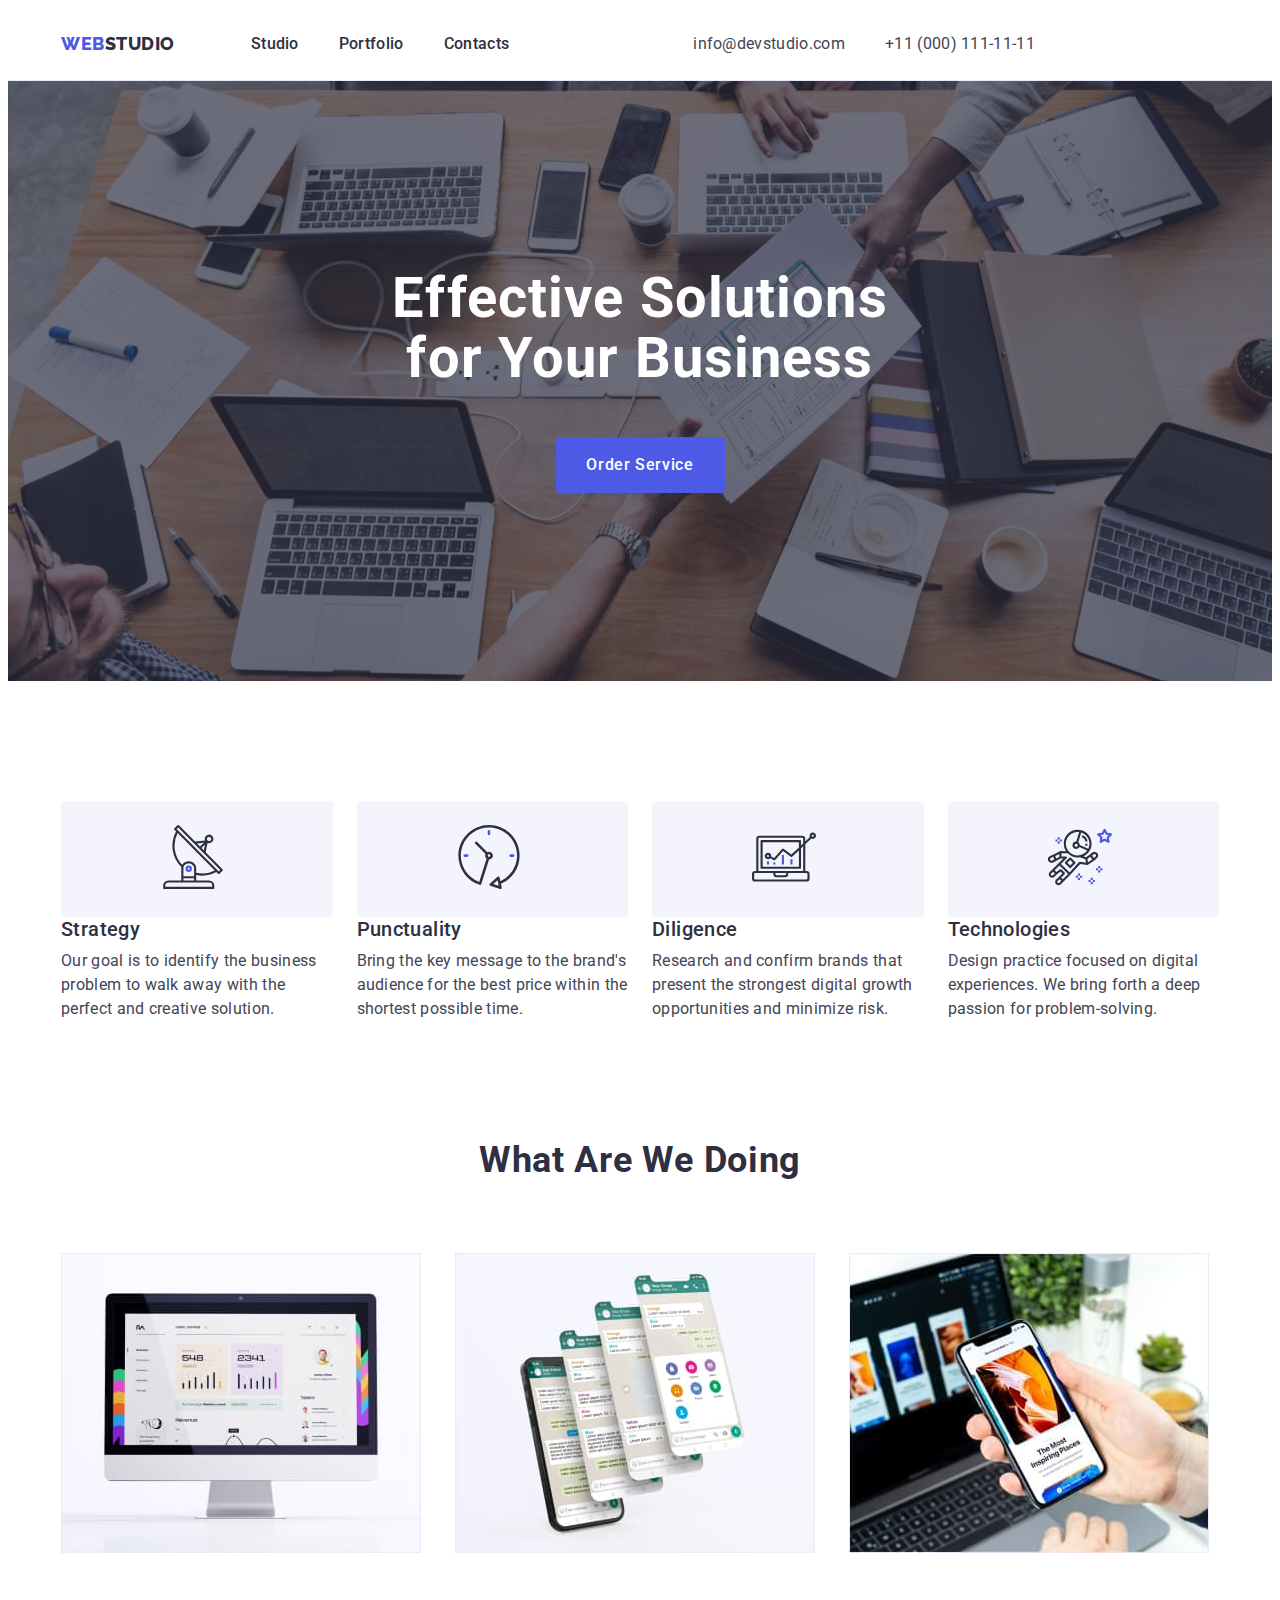
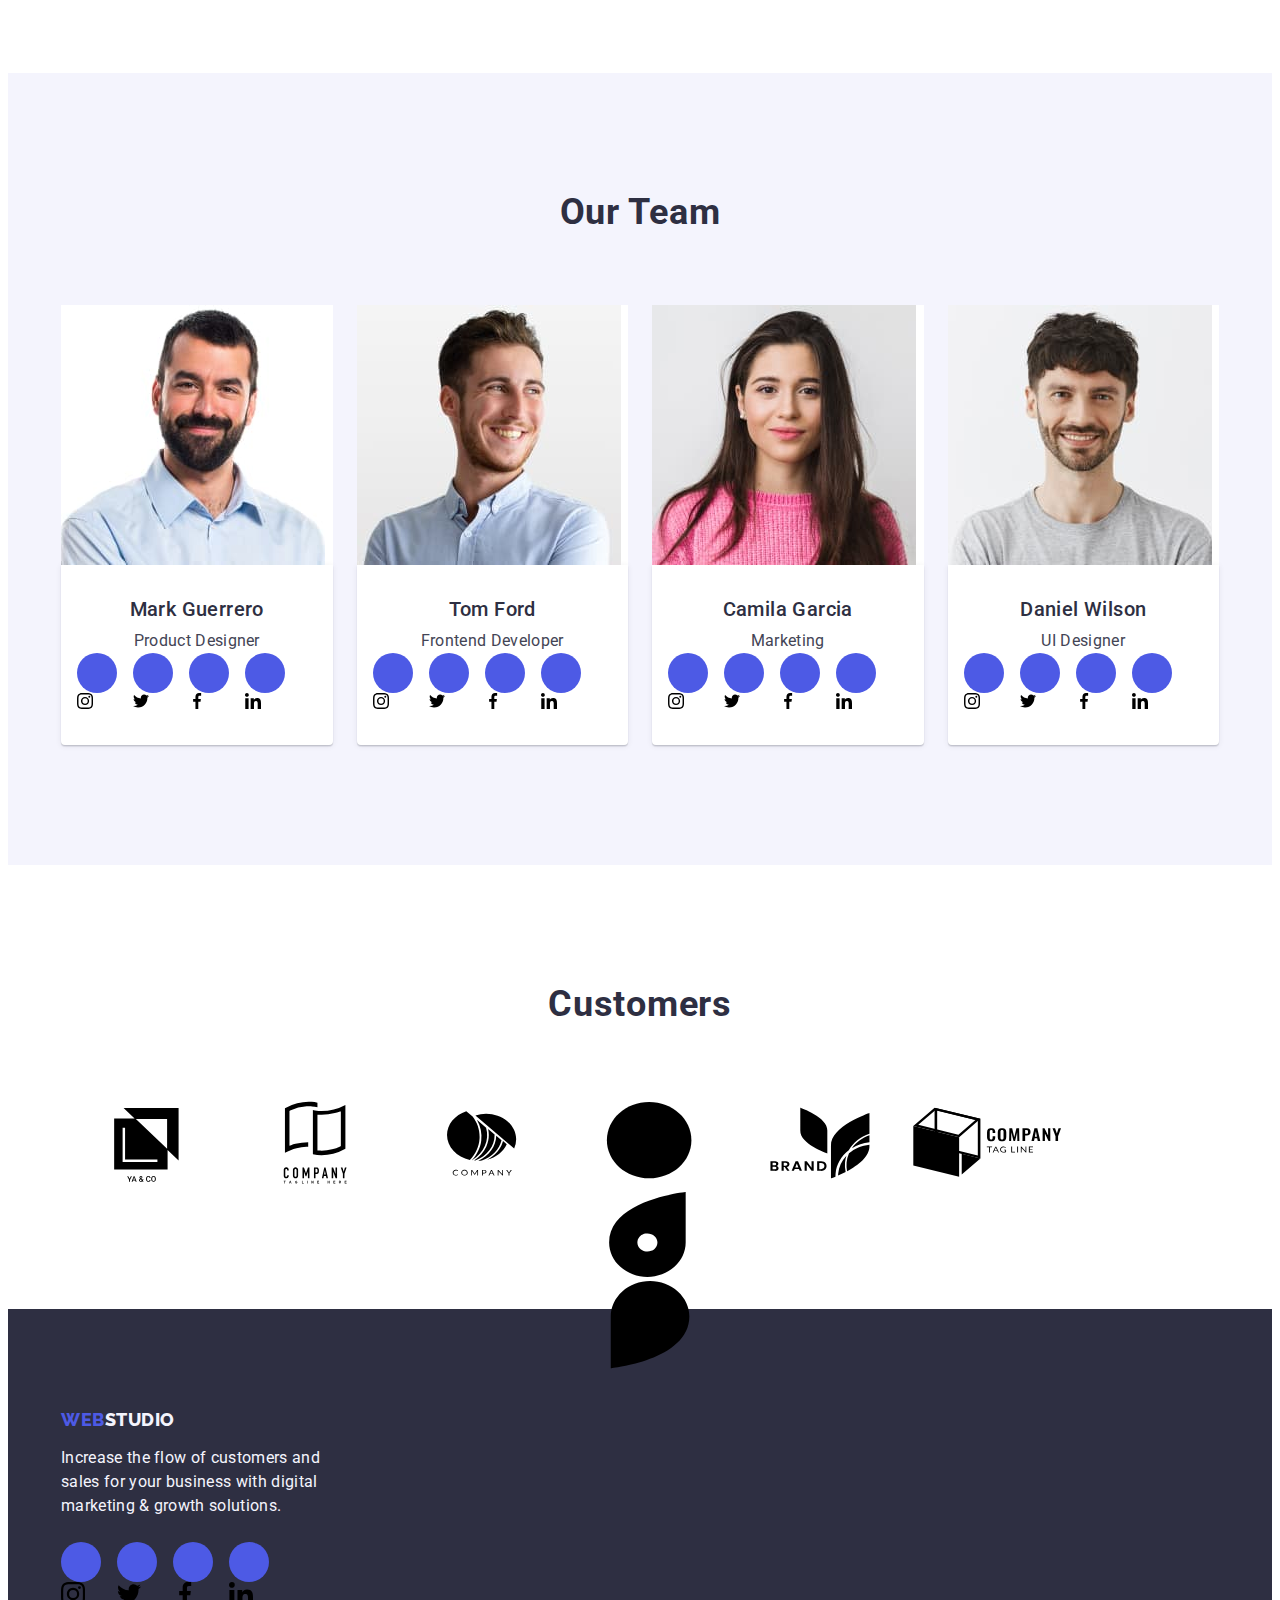
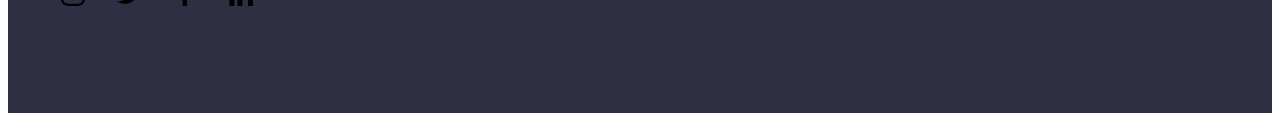
==== index.html @ d618bb36 "2146-1107" ====
<!DOCTYPE html>
<html lang="en">

<head>
    <meta charset="UTF-8">
    <meta name="viewport" content="width=device-width, initial-scale=1.0">
    <title>WebStudio</title>
    <link rel="preconnect" href="https://fonts.googleapis.com">
    <link rel="preconnect" href="https://fonts.gstatic.com" crossorigin>
    <link
        href="https://fonts.googleapis.com/css2?family=Raleway:wght@800&family=Roboto:wght@400;500;700;900&display=swap"
        rel="stylesheet">
    <link rel="stylesheet" href="https://cdnjs.cloudflare.com/ajax/libs/modern-normalize/2.0.0/modern-normalize.min.css"
        integrity="sha512-4xo8blKMVCiXpTaLzQSLSw3KFOVPWhm/TRtuPVc4WG6kUgjH6J03IBuG7JZPkcWMxJ5huwaBpOpnwYElP/m6wg=="
        crossorigin="anonymous" referrerpolicy="no-referrer" />
    <link rel="stylesheet" href="./css/style.css">
</head>

<body>

    <header class="main-menu accent">
        <div class="header-content container">
            <nav class="menu">
                <a href="./index.html" class="logo logotype link">Web<span class="highlight">Studio</span></a>
                <ul class="list menu-content">
                    <li><a href="./index.html" class="link nav-menu callout">Studio</a></li>
                    <li><a href="./portfolio.html" class="link nav-menu callout">Portfolio</a></li>
                    <li><a href="" class="link nav-menu callout">Contacts</a></li>

                </ul>
            </nav>
            <address class="h-address contacts-content">
                <ul class="list inline">
                    <li class=""><a href="mailto:info@devstudio.com" class="adress-item  link">info@devstudio.com</a></li>
                    <li class=""><a href="tel:+110001111111" class="adress-item  link">+11 (000) 111-11-11</a>
                    </li>
                </ul>
            </address>
        </div>
    </header>
    <main>
        <section class="solutions hero">
            <div class="container">
                <h1 class="eff-sol text-title">Effective Solutions
                    for Your Business</h1>

                <button type="button" class="click bttn">Order Service</button>
            </div>
        </section>

        <section class="section">
            <div class="container">
                <h2 class="visually-hidden">features</h2>
                <ul class="features list">
                    <li class="element">
                        <div class="cube">
                            <svg class="icons-point" width="64" height="64">
                                <use href="./images/icons.svg#icon-antenna"></use>
                              </svg>
                        </div>
                        <h3 class="points indent">Strategy</h3>

                        <p class="point-text">Our goal is to identify the business
                            problem to walk away with the perfect and creative solution.</p>
                    </li>

                    <li class="element">
                        <div class="cube">
                            <svg class="icons-point" width="64" height="64">
                                <use href="./images/icons.svg#icon-clock"></use>
                              </svg>
                        </div>
                        <h3 class="points indent">Punctuality</h3>

                        <p class="point-text">Bring the key message to the brand's audience for the best price
                            within
                            the
                            shortest possible
                            time.
                        </p>
                    </li>

                    <li class="element">
                        <div class="cube">
                            <svg class="icons-point" width="64" height="64">
                                <use href="./images/icons.svg#icon-diagram"></use>
                              </svg>
                        </div>
                        <h3 class="points indent">Diligence</h3>

                        <p class="point-text">Research and confirm brands that present the strongest digital growth
                            opportunities and minimize
                            risk.
                        </p>
                    </li>

                    <li class="element">
                        <div class="cube">
                            <svg class="icons-point" width="64" height="64">
                                <use href="./images/icons.svg#icon-astronaut"></use>
                              </svg>
                        </div>
                        <h3 class="points indent">Technologies</h3>

                        <p class="point-text">Design practice focused on digital experiences. We bring forth a deep
                            passion
                            for
                            problem-solving.
                        </p>
                    </li>
                </ul>
            </div>
        </section>

        <section class="third-section">
            <div class="container">
                <h2 class="title pict-title">What are we doing</h2>
                <ul class="list pictures">

                    <li class=" illustration"><img src="./images/img-1.jpg" alt="computer" width="360"></li>
                    <li class=" illustration"><img src="./images/img-2.jpg" alt="screens" width="360"></li>
                    <li class=" illustration"><img src="./images/img-3.jpg" alt="phone" width="360"></li>

                </ul>
            </div>
        </section>

        <section class="team section">
            <div class="container">
                <h2 class="title pict-title">Our Team</h2>

                <ul class="list pictures">
                    <li class="member avatar"><img src="./images/foto-1.jpg" alt="Product Designer" width="264">
                        <div class="card">
                            <h3 class="points indent center">Mark Guerrero</h3>
                            <p class="point-text center">Product Designer</p>
                            <ul class="list social-media">
                                <li class="ellipse"><svg class="" width="16" height="16">
                                    <use href="./images/icons.svg#icon-instagram"></use>
                                  </svg></li>
                                <li class="ellipse"><svg class="" width="16" height="16">
                                    <use href="./images/icons.svg#icon-twitter"></use>
                                  </svg></li>
                                <li class="ellipse"><svg class="" width="16" height="16">
                                    <use href="./images/icons.svg#icon-facebook"></use>
                                  </svg></li>
                                <li class="ellipse"><svg class="" width="16" height="16">
                                    <use href="./images/icons.svg#icon-linkedin"></use>
                                  </svg></li>
                                  </ul>
                        </div>
                    </li>
                    <li class="member  avatar"><img src="./images/foto-2.jpg" alt="Frontend Developer" width="264">
                        <div class="card">
                            <h3 class="points indent center">Tom Ford</h3>
                            <p class="point-text center">Frontend Developer</p>
                            <ul class="list social-media">
                                <li class="ellipse"><svg class="" width="16" height="16">
                                    <use href="./images/icons.svg#icon-instagram"></use>
                                  </svg></li>
                                <li class="ellipse"><svg class="" width="16" height="16">
                                    <use href="./images/icons.svg#icon-twitter"></use>
                                  </svg></li>
                                <li class="ellipse"><svg class="" width="16" height="16">
                                    <use href="./images/icons.svg#icon-facebook"></use>
                                  </svg></li>
                                <li class="ellipse"><svg class="" width="16" height="16">
                                    <use href="./images/icons.svg#icon-linkedin"></use>
                                  </svg></li>
                            </ul>
                        </div>
                    </li>
                    <li class="member  avatar"><img src="./images/foto-3.jpg" alt="Marketing" width="264">
                        <div class="card">
                            <h3 class="points indent center">Camila Garcia</h3>
                            <p class="point-text center">Marketing</p>
                            <ul class="list social-media">
                                <li class="ellipse"><svg class="" width="16" height="16">
                                    <use href="./images/icons.svg#icon-instagram"></use>
                                  </svg></li>
                                <li class="ellipse"><svg class="" width="16" height="16">
                                    <use href="./images/icons.svg#icon-twitter"></use>
                                  </svg></li>
                                <li class="ellipse"><svg class="" width="16" height="16">
                                    <use href="./images/icons.svg#icon-facebook"></use>
                                  </svg></li>
                                <li class="ellipse"><svg class="" width="16" height="16">
                                    <use href="./images/icons.svg#icon-linkedin"></use>
                                  </svg></li>
                                  </ul>
                        </div>
                    </li>
                    <li class="member  avatar"><img src="./images/foto-4.jpg" alt="UI Designer" width="264">
                        <div class="card">
                            <h3 class="points indent center">Daniel Wilson</h3>
                            <p class="point-text center">UI Designer</p> 
                            <ul class="list social-media">
                                <li class="ellipse"><svg class="" width="16" height="16">
                                    <use href="./images/icons.svg#icon-instagram"></use>
                                  </svg></li>
                                <li class="ellipse"><svg class="" width="16" height="16">
                                    <use href="./images/icons.svg#icon-twitter"></use>
                                  </svg></li>
                                <li class="ellipse"><svg class="" width="16" height="16">
                                    <use href="./images/icons.svg#icon-facebook"></use>
                                  </svg></li>
                                <li class="ellipse"><svg class="" width="16" height="16">
                                    <use href="./images/icons.svg#icon-linkedin"></use>
                                  </svg></li> 
                                  </ul>
                        </div>
                    </li>
                </ul>
            </div>
        </section>
        <section class="section"> 
            <div class="container">
            <h2 class="title pict-title">Customers</h2>
           <ul class="list customers">
            <li><svg class="" width="168" height="88">
                <use href="./images/icons.svg#icon-logo"></use>
              </svg></li>
            <li><svg class="" width="168" height="88">
                <use href="./images/icons.svg#icon-logo-1"></use>
              </svg></li>
            <li><svg class="" width="168" height="88">
                <use href="./images/icons.svg#icon-logo-2"></use>
              </svg></li>
            <li class="another"><svg class="" width="" height="">
                <use href="./images/icons.svg#icon-vector-1"></use>
              </svg>
              <svg class="" width="168" height="88">
                <use href="./images/icons.svg#icon-vector-4"></use>
              </svg>
              <svg class="" width="168" height="88">
                <use href="./images/icons.svg#icon-vector-3"></use>
              </svg>
            </li>
            <li><svg class="" width="168" height="88">
                <use href="./images/icons.svg#icon-logo-3"></use>
              </svg></li>
            <li><svg class="" width="168" height="88">
                <use href="./images/icons.svg#icon-logo-4"></use>
              </svg></li>
        </ul>
        </div>
        </section>
    </main>
    <footer class="down down-cont">
        <div class="container">
            <a href="./index.html" class="logo link mark">Web<span class="down-logo">Studio</span></a>

            <p class="down-par down-text">Increase the flow of customers and sales for your business with digital
                marketing & growth solutions.
            </p>

            <h3 class="points">Social media</h3>
            <ul class="list social-media">
                <li class="footer-media"><svg class="" width="24" height="24">
                    <use href="./images/icons.svg#icon-instagram"></use>
                  </svg></li>
                <li class="footer-media"><svg class="" width="24" height="24">
                    <use href="./images/icons.svg#icon-twitter"></use>
                  </svg></li>
                <li class="footer-media"><svg class="" width="24" height="24">
                    <use href="./images/icons.svg#icon-facebook"></use>
                  </svg></li>
                <li class="footer-media"><svg class="" width="24" height="24">
                    <use href="./images/icons.svg#icon-linkedin"></use>
                  </svg></li>
                  </ul>
                
        </div>
    </footer>
</body>

</html>
---- css/style.css ----
:root {
    --main-color: #2E2F42;
    --logo-color: #4D5AE5;
--second-color: #434455;
    --white: #FFF;
    --cloud: #F4F4FD;
    --cornflower:#E7E9FC;
}

body{
    font-family: 'Roboto', sans-serif;
    color: var(--second-color,#434455);
    background-color: #FFFFFF;
}



h1,
h2,
h3,
p {
	margin-top: 0;
	margin-bottom: 0;
}

ul {
	margin-top: 0;
	margin-bottom: 0;
	padding-left: 0;
} 
img {
    display: block;
}

    .link {
            text-decoration: none;
          }
    
    .list {
            list-style-type: none;
        } 


    .nav-menu {
        font-weight: 500;
        color: var(--main-color,#2E2F42);
        line-height: 1.5;
        letter-spacing: 0.02em;
        display: block;
    }
    
    .link:hover {
        color: #404bbf;
    }
    .link:focus {
        color: #404bbf;
    }

    .logo {
            font-size: 18px;
            font-family: "Raleway", sans-serif;
            line-height: 1.17;
            letter-spacing: 0.03em;
            text-transform: uppercase;
            color: var(--logo-color,#4D5AE5);
            font-weight: 800;                 
    }

    .highlight {
        color: var(--main-color);
    }
        .header-content {
            display: flex;
            align-items: center;
        }
        
        .accent {
            border-bottom: 1px solid var(--cornflower,#E7E9FC);
        }
        .menu {
            display: flex;
            align-items: center;
        }
         .logotype {
                margin-right: 76px;
         }
                                 .callout{
                                    padding: 24px 0;
                                 }
                                 .zero {
                                    margin-right: 0;
                                 }

         .menu-content {
                    display: inline-flex;
                        gap: 40px;
                 }
         .contacts-content {
            margin: 0 auto;
                 }
                 .inline {
                    display: flex;
                    gap: 40px;
                 }

    .adress-item {
        color: var(--second-color, #434455);
        font-size: 16px;
        line-height: 1.5;
        letter-spacing: 0.02em;
    }
        .h-address {
            font-style: normal;
        }
               
                
                  

.solutions {
    background-image: linear-gradient(rgba(46, 47, 66, 0.7), 
    rgba(46, 47, 66, 0.7)), url(../images/hero-bg.jpg);
 }

 .hero {
    flex-shrink: 0;
    padding: 188px 0;
 }
 
 .bttn {
min-width: 169px;
display: block;
height: 56px;
border: none;
background-color: var(--logo-color);
border-radius: 4px;
margin: 0 auto;
margin-top: 48px;
 }
      
     .eff-sol {
         color: var(--white, #FFF);
         text-align: center;
         font-size: 56px;
         line-height: 1.07;
         letter-spacing: 0.02em;
        max-width: 496px;
        cursor: pointer;
        margin: 0 auto;
        }
.click {
                background-color: #4D5AE5;
                cursor: pointer;
                font-family: "Roboto", sans-serif;
                font-weight: 500;
                font-size: 16px;
                line-height: 1.5;
                letter-spacing: 0.04em;
                color: #ffffff;
}
.click:focus {
    background-color: #404BBF;
}

.click:hover {
    background-color: #404BBF;
}


  .section {  
        padding: 120px 0;
  }
  .third-section {
    padding-bottom: 120px;
  }

.features {
display: flex;
gap: 24px; 
} 
.element {
    width: calc((100% - 72px) / 4);
}
.points {
            font-weight: 500;
            font-size: 20px;
            line-height: 1.2;
            letter-spacing: 0.02em;
            color: var(--main-color,#2E2F42);
}
.indent {
    margin-bottom: 8px;
}
.point-text {
    font-size: 16px;
    line-height: 1.5;
    letter-spacing: 0.02em;
    color: var(--second-color,#434455);
}

.title {
    font-size: 36px;
    line-height: 1.11;
    letter-spacing: 0.02em;
    text-transform: capitalize;
    color: var(--main-color,#2E2F42);
    text-align: center;
}
.pict-title{
    margin-bottom: 72px;
    
}
.cube {
    border-radius: 4px;
background: var(--cloud, #F4F4FD);
}
.icons-point {
   margin: 24px 100px
}


.illustration {
width: calc((100% - 48px) / 3);
}

.pictures {
display: flex;
gap: 24px;
}
.card {
    border-radius: 0px 0px 4px 4px;
background: var(--white, #FFF);
box-shadow: 0px 2px 1px 0px rgba(46, 47, 66, 0.08), 0px 1px 1px 0px rgba(46, 47, 66, 0.16), 0px 1px 6px 0px rgba(46, 47, 66, 0.08);
padding: 32px 16px;
}
.avatar{
    width: calc((100% - 72px) / 4);
    border-radius: 0px 0px 4px 4px;
}
.team {
    background: var(--cloud, #F4F4FD);
    letter-spacing: 0.02em;
    color: var(--main-color,#2E2F42);
}



.ellipse::before {
    content: "";
display: flex;
    width: 40px;
    height: 40px;
    background-color: #4D5AE5;
    border-radius: 50%;
}
.center {
    text-align: center;
}
.member {
    background-color: #FFFFFF;
}
.customers{
    display: flex;
}
.another {
    width: 168px;
    height: 88px;
}
.container {
    width: 1158px;
    margin: 0 auto;
    padding: 0 15px;
}

.down { 
    background: var(--main-color,#2E2F42);
    color: var(--cloud, #F4F4FD);
        line-height: 1.5;
        letter-spacing: 0.013em;
}
.down-cont {
    padding: 100px 0;
}

.down-logo {
    color: var(--cloud,#F4F4FD);
}

.social-media {
    display: flex;
    gap: 16px;
    margin: 0 auto;
}
.mark {
    display: inline-block;
    margin-bottom: 16px;
}


.down-text {
        width: 264px;
        flex-direction: column;
        flex-shrink: 0;
}
.down-par {
    letter-spacing: 0.02em;
    line-height: 1.5;
    color: var(--cloud,#F4F4FD);
}
.footer-media::before {
    content: "";
display: flex;
    width: 40px;
    height: 40px;
    background-color: #4D5AE5;
    border-radius: 50%;
}
.portfolio-section {
    padding-top: 96px;
        padding-bottom: 120px;
}
.press {
    font-family: "Roboto", sans-serif;
    font-weight: 500;
    font-size: 16px;
    line-height: 1.5;
    letter-spacing: 0.04em;
    color: var(--logo-color,#4D5AE5);
    background-color: var(--cloud,#F4F4FD);
    cursor: pointer;
}
.press:hover {
color: #FFFFFF;
background-color: #404BBF;
}
.press:focus {
color: #FFFFFF;
background-color: #404BBF;
}
.main-type {
    display: flex;
        gap: 24px;
        justify-content: center;
        margin-bottom: 72px;
}
.type-b {
    padding: 12px 24px;
    border: 1px solid var(--cornflower);
    border-radius: 4px;
}
.type-b:focus {
    border: 1px solid transparent;
}
.type-b:hover {
    border: 1px solid transparent;
}


.portfolio-pict {
    display: flex;
    flex-wrap: wrap;
    column-gap: 24px;
    row-gap: 48px;
}
.li-pict {
    width: calc((100% - 48px) / 3);
   
}

 .description {
    padding: 32px 16px;
    border: 1px solid var(--cornflower);
        border-top: none;
 }
.services {
    font-weight: 500;
    font-size: 20px;
    line-height: 1.2;
    letter-spacing: 0.02em;
    color: var(--main-color,#2E2F42);
}

.applications {
    font-size: 16px;
    line-height: 1.5;
    letter-spacing: 0.02em;
    color: var(--second-color,#434455);
}
         .visually-hidden {
             position: absolute;
             width: 1px;
             height: 1px;
             margin: -1px;
             border: 0;
             padding: 0;
             white-space: nowrap;
             clip-path: inset(100%);
             clip: rect(0 0 0 0);
             overflow: hidden;
         }
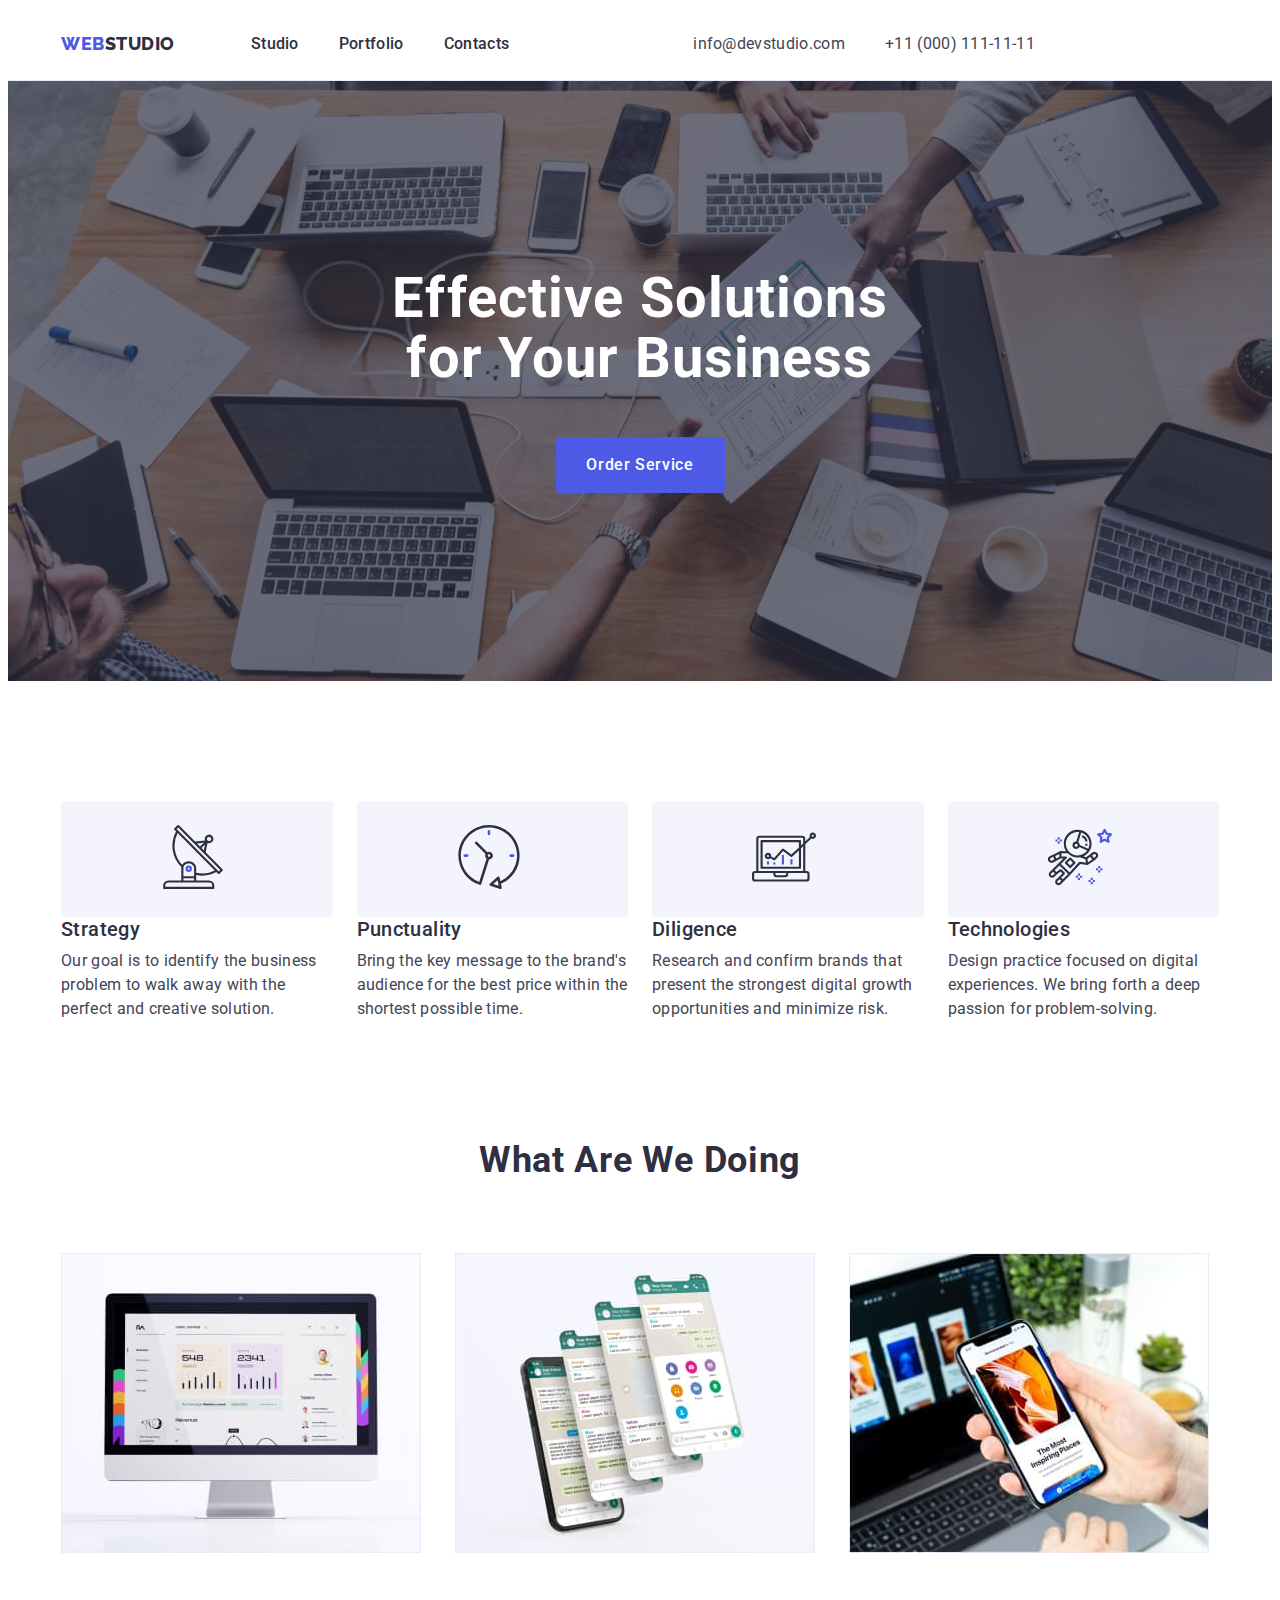
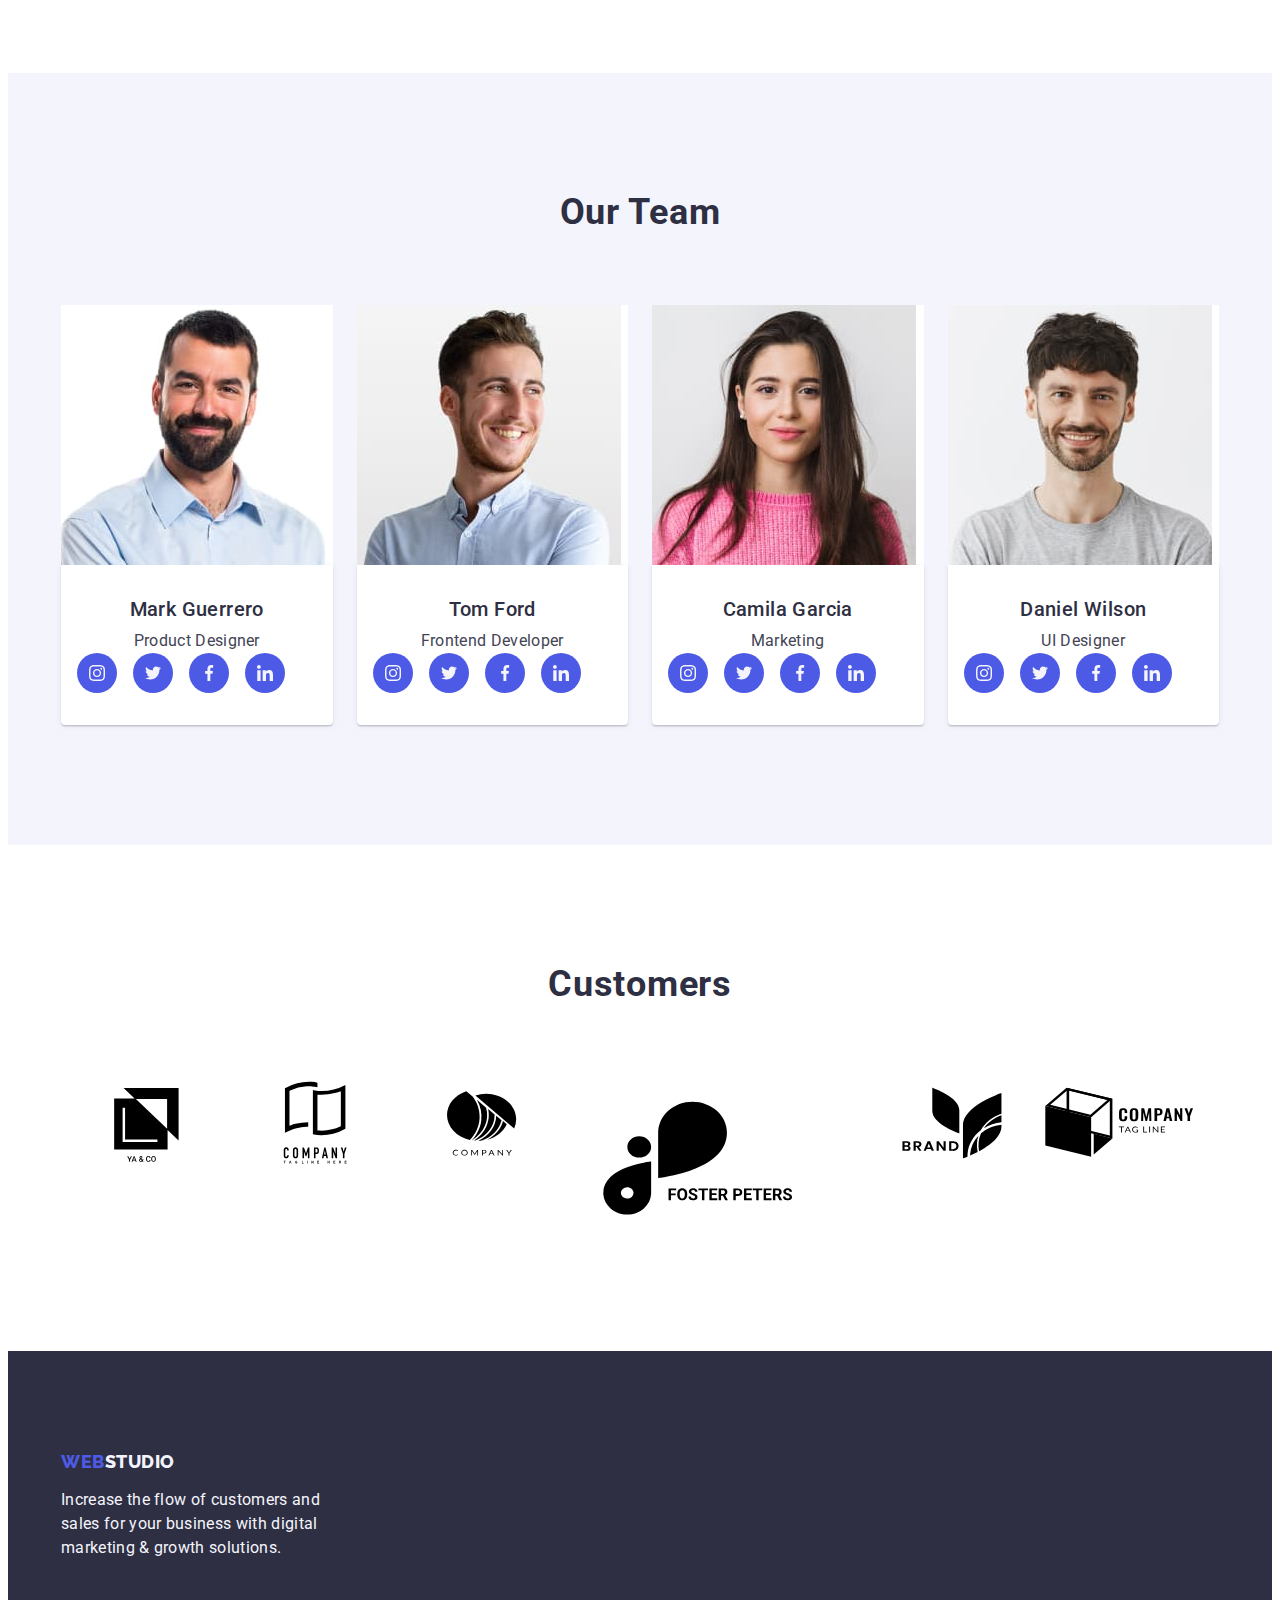
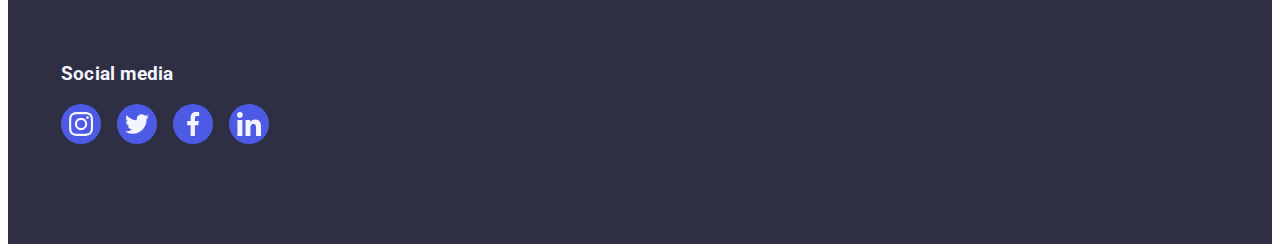
==== commit 6eddc65b: "18-29" ====
--- a/index.html
+++ b/index.html
@@ -31,7 +31,8 @@
             </nav>
             <address class="h-address contacts-content">
                 <ul class="list inline">
-                    <li class=""><a href="mailto:info@devstudio.com" class="adress-item  link">info@devstudio.com</a></li>
+                    <li class=""><a href="mailto:info@devstudio.com" class="adress-item  link">info@devstudio.com</a>
+                    </li>
                     <li class=""><a href="tel:+110001111111" class="adress-item  link">+11 (000) 111-11-11</a>
                     </li>
                 </ul>
@@ -56,7 +57,7 @@
                         <div class="cube">
                             <svg class="icons-point" width="64" height="64">
                                 <use href="./images/icons.svg#icon-antenna"></use>
-                              </svg>
+                            </svg>
                         </div>
                         <h3 class="points indent">Strategy</h3>
 
@@ -68,7 +69,7 @@
                         <div class="cube">
                             <svg class="icons-point" width="64" height="64">
                                 <use href="./images/icons.svg#icon-clock"></use>
-                              </svg>
+                            </svg>
                         </div>
                         <h3 class="points indent">Punctuality</h3>
 
@@ -84,7 +85,7 @@
                         <div class="cube">
                             <svg class="icons-point" width="64" height="64">
                                 <use href="./images/icons.svg#icon-diagram"></use>
-                              </svg>
+                            </svg>
                         </div>
                         <h3 class="points indent">Diligence</h3>
 
@@ -98,7 +99,7 @@
                         <div class="cube">
                             <svg class="icons-point" width="64" height="64">
                                 <use href="./images/icons.svg#icon-astronaut"></use>
-                              </svg>
+                            </svg>
                         </div>
                         <h3 class="points indent">Technologies</h3>
 
@@ -135,19 +136,23 @@
                             <h3 class="points indent center">Mark Guerrero</h3>
                             <p class="point-text center">Product Designer</p>
                             <ul class="list social-media">
-                                <li class="ellipse"><svg class="" width="16" height="16">
-                                    <use href="./images/icons.svg#icon-instagram"></use>
-                                  </svg></li>
-                                <li class="ellipse"><svg class="" width="16" height="16">
-                                    <use href="./images/icons.svg#icon-twitter"></use>
-                                  </svg></li>
-                                <li class="ellipse"><svg class="" width="16" height="16">
-                                    <use href="./images/icons.svg#icon-facebook"></use>
-                                  </svg></li>
-                                <li class="ellipse"><svg class="" width="16" height="16">
-                                    <use href="./images/icons.svg#icon-linkedin"></use>
-                                  </svg></li>
-                                  </ul>
+                                <li class=""><a class="ellipse link" href="" aria-label="instagram" target="_blank"
+                                        rel="nooppener no-referrer"><svg class="icon-color" width="16" height="16">
+                                            <use href="./images/icons.svg#icon-instagram"></use>
+                                        </svg></a></li>
+                                <li class=""><a class="ellipse link" href="" aria-label="twitter" target="_blank"
+                                        rel="nooppener no-referrer"><svg class="icon-color" width="16" height="16">
+                                            <use href="./images/icons.svg#icon-twitter"></use>
+                                        </svg></a></li>
+                                <li class=""><a class="ellipse link" href="" aria-label="facebook" target="_blank"
+                                        rel="nooppener no-referrer"><svg class="icon-color" width="16" height="16">
+                                            <use href="./images/icons.svg#icon-facebook"></use>
+                                        </svg></a></li>
+                                <li class=""><a class="ellipse link" href="" aria-label="linkedin" target="_blank"
+                                        rel="nooppener no-referrer"><svg class="icon-color" width="16" height="16">
+                                            <use href="./images/icons.svg#icon-linkedin"></use>
+                                        </svg></a></li>
+                            </ul>
                         </div>
                     </li>
                     <li class="member  avatar"><img src="./images/foto-2.jpg" alt="Frontend Developer" width="264">
@@ -155,18 +160,22 @@
                             <h3 class="points indent center">Tom Ford</h3>
                             <p class="point-text center">Frontend Developer</p>
                             <ul class="list social-media">
-                                <li class="ellipse"><svg class="" width="16" height="16">
-                                    <use href="./images/icons.svg#icon-instagram"></use>
-                                  </svg></li>
-                                <li class="ellipse"><svg class="" width="16" height="16">
-                                    <use href="./images/icons.svg#icon-twitter"></use>
-                                  </svg></li>
-                                <li class="ellipse"><svg class="" width="16" height="16">
-                                    <use href="./images/icons.svg#icon-facebook"></use>
-                                  </svg></li>
-                                <li class="ellipse"><svg class="" width="16" height="16">
-                                    <use href="./images/icons.svg#icon-linkedin"></use>
-                                  </svg></li>
+                                <li class=""><a class="ellipse link" href="" aria-label="instagram" target="_blank"
+                                        rel="nooppener no-referrer"><svg class="icon-color" width="16" height="16">
+                                            <use href="./images/icons.svg#icon-instagram"></use>
+                                        </svg></a></li>
+                                <li class=""><a class="ellipse link" href="" aria-label="twitter" target="_blank"
+                                        rel="nooppener no-referrer"><svg class="icon-color" width="16" height="16">
+                                            <use href="./images/icons.svg#icon-twitter"></use>
+                                        </svg></a></li>
+                                <li class=""><a class="ellipse link" href="" aria-label="facebook" target="_blank"
+                                        rel="nooppener no-referrer"><svg class="icon-color" width="16" height="16">
+                                            <use href="./images/icons.svg#icon-facebook"></use>
+                                        </svg></a></li>
+                                <li class=""><a class="ellipse link" href="" aria-label="linkedin" target="_blank"
+                                        rel="nooppener no-referrer"><svg class="icon-color" width="16" height="16">
+                                            <use href="./images/icons.svg#icon-linkedin"></use>
+                                        </svg></a></li>
                             </ul>
                         </div>
                     </li>
@@ -175,101 +184,120 @@
                             <h3 class="points indent center">Camila Garcia</h3>
                             <p class="point-text center">Marketing</p>
                             <ul class="list social-media">
-                                <li class="ellipse"><svg class="" width="16" height="16">
-                                    <use href="./images/icons.svg#icon-instagram"></use>
-                                  </svg></li>
-                                <li class="ellipse"><svg class="" width="16" height="16">
-                                    <use href="./images/icons.svg#icon-twitter"></use>
-                                  </svg></li>
-                                <li class="ellipse"><svg class="" width="16" height="16">
-                                    <use href="./images/icons.svg#icon-facebook"></use>
-                                  </svg></li>
-                                <li class="ellipse"><svg class="" width="16" height="16">
-                                    <use href="./images/icons.svg#icon-linkedin"></use>
-                                  </svg></li>
-                                  </ul>
+                                <li class=""><a class="ellipse link" href="" aria-label="instagram" target="_blank"
+                                        rel="nooppener no-referrer"><svg class="icon-color" width="16" height="16">
+                                            <use href="./images/icons.svg#icon-instagram"></use>
+                                        </svg></a>
+                                </li>
+                                <li class=""><a class="ellipse link" href="" aria-label="twitter" target="_blank"
+                                        rel="nooppener no-referrer"><svg class="icon-color" width="16" height="16">
+                                            <use href="./images/icons.svg#icon-twitter"></use>
+                                        </svg></a></li>
+                                <li class=""><a class="ellipse link" href="" aria-label="facebook" target="_blank"
+                                        rel="nooppener no-referrer"><svg class="icon-color" width="16" height="16">
+                                            <use href="./images/icons.svg#icon-facebook"></use>
+                                        </svg></a></li>
+                                <li class=""><a class="ellipse link" href="" aria-label="linkedin" target="_blank"
+                                        rel="nooppener no-referrer"><svg class="icon-color" width="16" height="16">
+                                            <use href="./images/icons.svg#icon-linkedin"></use>
+                                        </svg></a></li>
+                            </ul>
                         </div>
                     </li>
                     <li class="member  avatar"><img src="./images/foto-4.jpg" alt="UI Designer" width="264">
                         <div class="card">
                             <h3 class="points indent center">Daniel Wilson</h3>
-                            <p class="point-text center">UI Designer</p> 
+                            <p class="point-text center">UI Designer</p>
                             <ul class="list social-media">
-                                <li class="ellipse"><svg class="" width="16" height="16">
-                                    <use href="./images/icons.svg#icon-instagram"></use>
-                                  </svg></li>
-                                <li class="ellipse"><svg class="" width="16" height="16">
-                                    <use href="./images/icons.svg#icon-twitter"></use>
-                                  </svg></li>
-                                <li class="ellipse"><svg class="" width="16" height="16">
-                                    <use href="./images/icons.svg#icon-facebook"></use>
-                                  </svg></li>
-                                <li class="ellipse"><svg class="" width="16" height="16">
-                                    <use href="./images/icons.svg#icon-linkedin"></use>
-                                  </svg></li> 
-                                  </ul>
-                        </div>
-                    </li>
-                </ul>
-            </div>
-        </section>
-        <section class="section"> 
-            <div class="container">
-            <h2 class="title pict-title">Customers</h2>
-           <ul class="list customers">
-            <li><svg class="" width="168" height="88">
-                <use href="./images/icons.svg#icon-logo"></use>
-              </svg></li>
-            <li><svg class="" width="168" height="88">
-                <use href="./images/icons.svg#icon-logo-1"></use>
-              </svg></li>
-            <li><svg class="" width="168" height="88">
-                <use href="./images/icons.svg#icon-logo-2"></use>
-              </svg></li>
-            <li class="another"><svg class="" width="" height="">
-                <use href="./images/icons.svg#icon-vector-1"></use>
-              </svg>
-              <svg class="" width="168" height="88">
-                <use href="./images/icons.svg#icon-vector-4"></use>
-              </svg>
-              <svg class="" width="168" height="88">
-                <use href="./images/icons.svg#icon-vector-3"></use>
-              </svg>
-            </li>
-            <li><svg class="" width="168" height="88">
-                <use href="./images/icons.svg#icon-logo-3"></use>
-              </svg></li>
-            <li><svg class="" width="168" height="88">
-                <use href="./images/icons.svg#icon-logo-4"></use>
-              </svg></li>
-        </ul>
-        </div>
+                                <li class=""><a class="ellipse link" href="" aria-label="instagram" target="_blank"
+                                        rel="nooppener no-referrer"><svg class="icon-color" width="16" height="16">
+                                            <use href="./images/icons.svg#icon-instagram"></use>
+                                        </svg></a></li>
+                                <li class=""><a class="ellipse link" href="" aria-label="twitter" target="_blank"
+                                        rel="nooppener no-referrer"><svg class="icon-color" width="16" height="16">
+                                            <use href="./images/icons.svg#icon-twitter"></use>
+                                        </svg></a></li>
+                                <li class=""><a class="ellipse link" href="" aria-label="facebook" target="_blank"
+                                        rel="nooppener no-referrer"><svg class="icon-color" width="16" height="16">
+                                            <use href="./images/icons.svg#icon-facebook"></use>
+                                        </svg></a></li>
+                                <li class=""><a class="ellipse link" href="" aria-label="linkedin" target="_blank"
+                                        rel="nooppener no-referrer"><svg class="icon-color" width="16" height="16">
+                                            <use href="./images/icons.svg#icon-linkedin"></use>
+                                        </svg></a></li>
+                            </ul>
+                        </div>
+                    </li>
+                </ul>
+            </div>
+        </section>
+        <section class="section">
+            <div class="container">
+                <h2 class="title pict-title">Customers</h2>
+                <ul class="list customers">
+                    <li><a class="link" href="" aria-label="logo" target="_blank" rel="nooppener no-referrer"><svg
+                                class="" width="168" height="88">
+                                <use href="./images/icons.svg#icon-logo"></use>
+                            </svg></a></li>
+                    <li><a class="link" href="" aria-label="logo-1" target="_blank" rel="nooppener no-referrer"><svg
+                                class="" width="168" height="88">
+                                <use href="./images/icons.svg#icon-logo-1"></use>
+                            </svg></a></li>
+                    <li><a class="link" href="" aria-label="logo-2" target="_blank" rel="nooppener no-referrer"><svg
+                                class="" width="168" height="88">
+                                <use href="./images/icons.svg#icon-logo-2"></use>
+                            </svg></a></li>
+                    <li class=""><a class="link" href="" aria-label="logo-5" target="_blank"
+                            rel="nooppener no-referrer"><svg class="" width="" height="">
+                                <use href="./images/icons.svg#icon-logo-5"></use>
+                            </svg></a></li>
+                    <li><a class="link" href="" aria-label="logo-3" target="_blank" rel="nooppener no-referrer"><svg
+                                class="" width="168" height="88">
+                                <use href="./images/icons.svg#icon-logo-3"></use>
+                            </svg></a></li>
+                    <li><a class="link" href="" aria-label="logo-4" target="_blank" rel="nooppener no-referrer"><svg
+                                class="" width="168" height="88">
+                                <use href="./images/icons.svg#icon-logo-4"></use>
+                            </svg></a></li>
+                </ul>
+            </div>
         </section>
     </main>
     <footer class="down down-cont">
         <div class="container">
-            <a href="./index.html" class="logo link mark">Web<span class="down-logo">Studio</span></a>
-
-            <p class="down-par down-text">Increase the flow of customers and sales for your business with digital
-                marketing & growth solutions.
-            </p>
-
-            <h3 class="points">Social media</h3>
-            <ul class="list social-media">
-                <li class="footer-media"><svg class="" width="24" height="24">
-                    <use href="./images/icons.svg#icon-instagram"></use>
-                  </svg></li>
-                <li class="footer-media"><svg class="" width="24" height="24">
-                    <use href="./images/icons.svg#icon-twitter"></use>
-                  </svg></li>
-                <li class="footer-media"><svg class="" width="24" height="24">
-                    <use href="./images/icons.svg#icon-facebook"></use>
-                  </svg></li>
-                <li class="footer-media"><svg class="" width="24" height="24">
-                    <use href="./images/icons.svg#icon-linkedin"></use>
-                  </svg></li>
-                  </ul>
-                
+            <div class="lp-cont">
+                <a href="./index.html" class="logo link mark">Web<span class="down-logo">Studio</span></a>
+
+                <p class="down-par down-text">Increase the flow of customers and sales for your business with digital
+                    marketing & growth solutions.
+                </p>
+            </div>
+
+
+
+            <div class="sm-cont">
+                <h3 class="social-media-tittle"> Social media</h3>
+
+                <ul class="list social-media">
+                    <li class=""><a class="footer-media link" href="" aria-label="instagram" target="_blank"
+                            rel="nooppener no-referrer"><svg class="icon-color" width="24" height="24">
+                                <use href="./images/icons.svg#icon-instagram"></use>
+                            </svg></a></li>
+                    <li class=""><a class="footer-media link" href="" aria-label="twitter" target="_blank"
+                            rel="nooppener no-referrer"><svg class="icon-color" width="24" height="24">
+                                <use href="./images/icons.svg#icon-twitter"></use>
+                            </svg></a></li>
+                    <li class=""><a class="footer-media link" href="" aria-label="facebook" target="_blank"
+                            rel="nooppener no-referrer"><svg class="icon-color" width="24" height="24">
+                                <use href="./images/icons.svg#icon-facebook"></use>
+                            </svg></a></li>
+                    <li class=""><a class="footer-media link" href="" aria-label="linkedin" target="_blank"
+                            rel="nooppener no-referrer"><svg class="icon-color" width="24" height="24">
+                                <use href="./images/icons.svg#icon-linkedin"></use>
+                            </svg></a></li>
+                </ul>
+            </div>
+
         </div>
     </footer>
 </body>
--- a/css/style.css
+++ b/css/style.css
@@ -244,13 +244,18 @@
 
 
 
-.ellipse::before {
+.ellipse {
     content: "";
 display: flex;
     width: 40px;
     height: 40px;
     background-color: #4D5AE5;
     border-radius: 50%;
+    align-items: center;
+    justify-content: center;
+}
+.ellipse:hover {
+    fill:#31D0AA;
 }
 .center {
     text-align: center;
@@ -261,10 +266,7 @@
 .customers{
     display: flex;
 }
-.another {
-    width: 168px;
-    height: 88px;
-}
+
 .container {
     width: 1158px;
     margin: 0 auto;
@@ -284,11 +286,21 @@
 .down-logo {
     color: var(--cloud,#F4F4FD);
 }
+.lp-cont {
+    margin-right: 120px;
+    display: block;
+}
+.sm-cont {
+    margin-top: 100px;
+    display: block;
+    justify-content: center;
+    align-items: center;
+}
 
 .social-media {
     display: flex;
     gap: 16px;
-    margin: 0 auto;
+   
 }
 .mark {
     display: inline-block;
@@ -306,13 +318,24 @@
     line-height: 1.5;
     color: var(--cloud,#F4F4FD);
 }
-.footer-media::before {
+.logo-cont {
+    margin-right: 120px;
+}
+.social-media-tittle {
+margin-bottom: 16px;
+}
+.icon-color {
+    fill: var(--cloud);
+}
+.footer-media {
     content: "";
 display: flex;
     width: 40px;
     height: 40px;
     background-color: #4D5AE5;
     border-radius: 50%;
+    justify-content: center;
+    align-items: center;
 }
 .portfolio-section {
     padding-top: 96px;
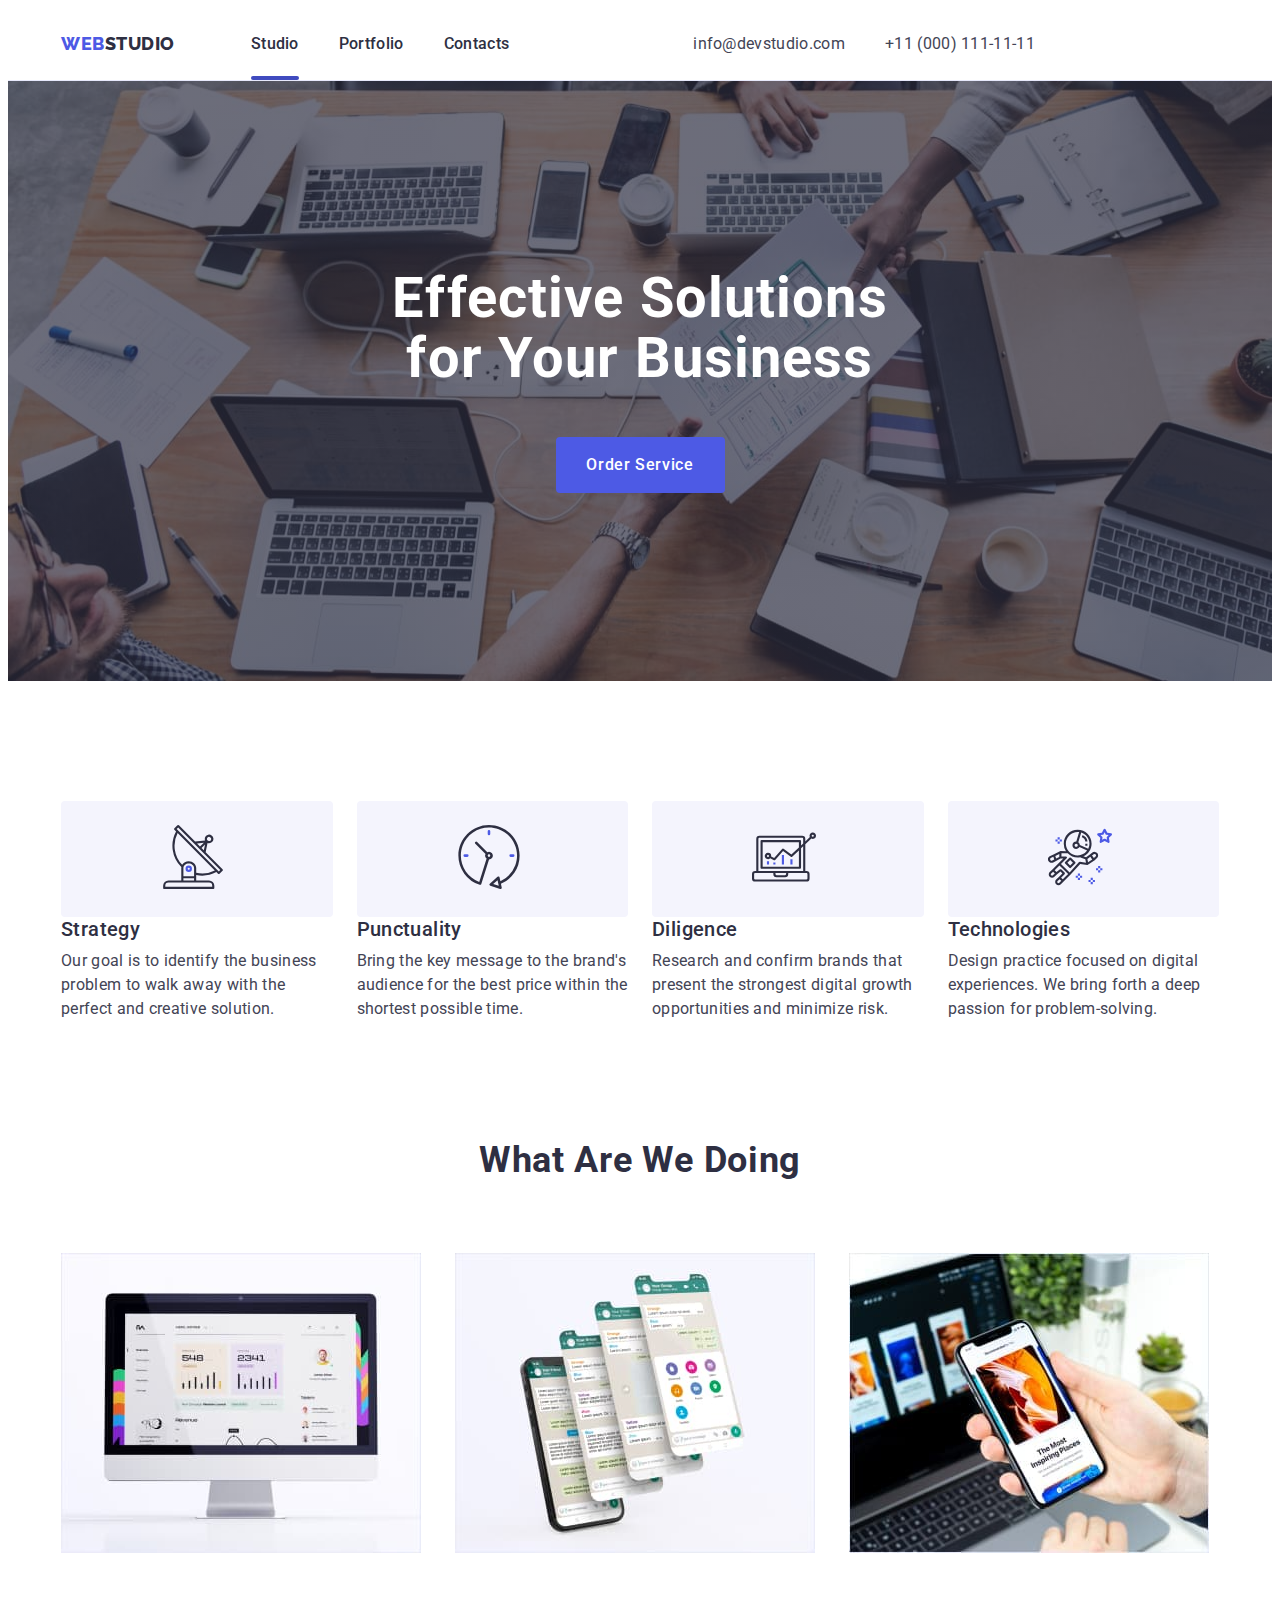
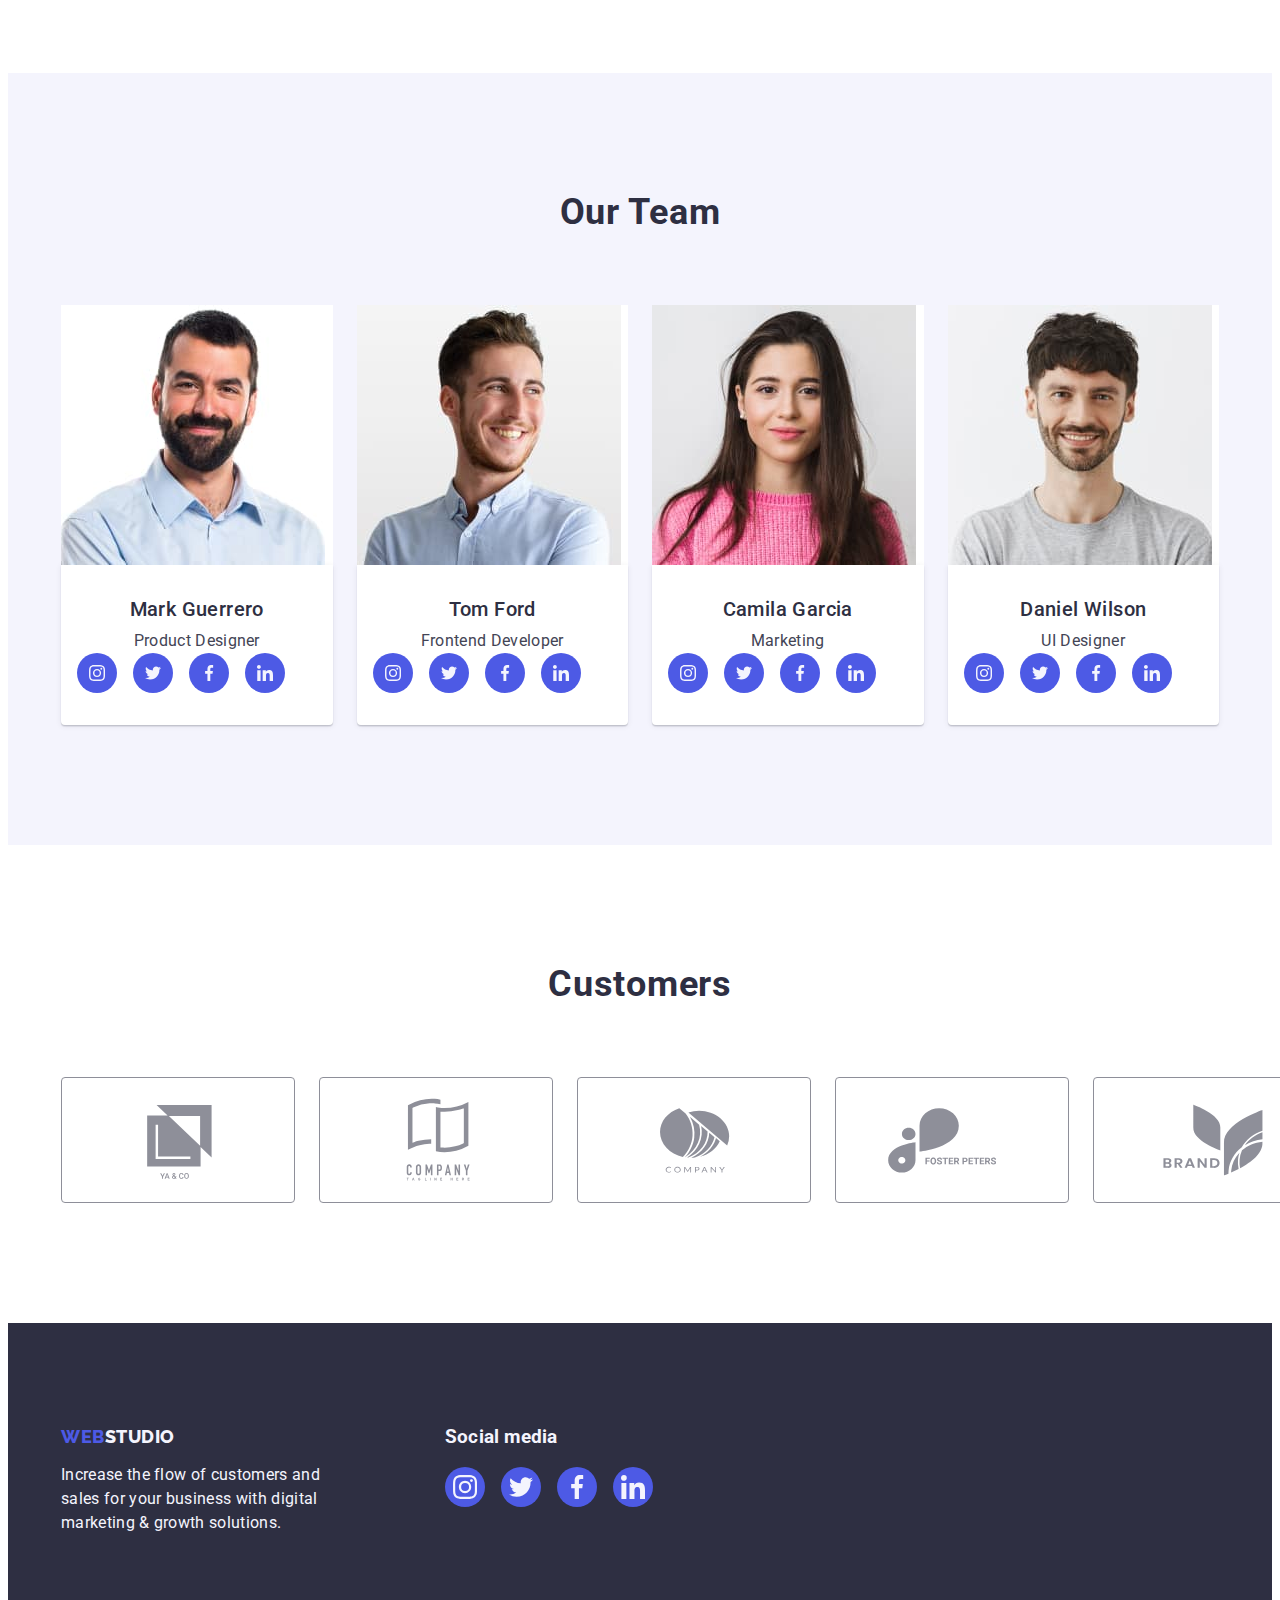
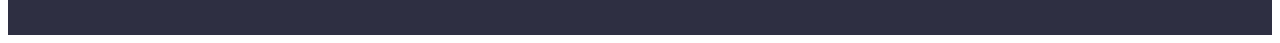
==== commit 6226b93b: "22-26" ====
--- a/index.html
+++ b/index.html
@@ -23,7 +23,7 @@
             <nav class="menu">
                 <a href="./index.html" class="logo logotype link">Web<span class="highlight">Studio</span></a>
                 <ul class="list menu-content">
-                    <li><a href="./index.html" class="link nav-menu callout">Studio</a></li>
+                    <li><a href="./index.html" class="link nav-menu callout current">Studio</a></li>
                     <li><a href="./portfolio.html" class="link nav-menu callout">Portfolio</a></li>
                     <li><a href="" class="link nav-menu callout">Contacts</a></li>
 
@@ -235,28 +235,28 @@
             <div class="container">
                 <h2 class="title pict-title">Customers</h2>
                 <ul class="list customers">
-                    <li><a class="link" href="" aria-label="logo" target="_blank" rel="nooppener no-referrer"><svg
-                                class="" width="168" height="88">
+                    <li class="emblem"><a class="link emblem-link" href="" aria-label="logo" target="_blank"
+                            rel="nooppener no-referrer"><svg class="emblem-svg" width="168" height="88">
                                 <use href="./images/icons.svg#icon-logo"></use>
                             </svg></a></li>
-                    <li><a class="link" href="" aria-label="logo-1" target="_blank" rel="nooppener no-referrer"><svg
-                                class="" width="168" height="88">
+                    <li class="emblem"><a class="link emblem-link" href="" aria-label="logo-1" target="_blank"
+                            rel="nooppener no-referrer"><svg class="emblem-svg" width="168" height="88">
                                 <use href="./images/icons.svg#icon-logo-1"></use>
                             </svg></a></li>
-                    <li><a class="link" href="" aria-label="logo-2" target="_blank" rel="nooppener no-referrer"><svg
-                                class="" width="168" height="88">
+                    <li class="emblem"><a class="link emblem-link" href="" aria-label="logo-2" target="_blank"
+                            rel="nooppener no-referrer"><svg class="emblem-svg" width="168" height="88">
                                 <use href="./images/icons.svg#icon-logo-2"></use>
                             </svg></a></li>
-                    <li class=""><a class="link" href="" aria-label="logo-5" target="_blank"
-                            rel="nooppener no-referrer"><svg class="" width="" height="">
+                    <li class="emblem"><a class="link emblem-link" href="" aria-label="logo-5" target="_blank"
+                            rel="nooppener no-referrer"><svg class="emblem-svg" width="168" height="88">
                                 <use href="./images/icons.svg#icon-logo-5"></use>
                             </svg></a></li>
-                    <li><a class="link" href="" aria-label="logo-3" target="_blank" rel="nooppener no-referrer"><svg
-                                class="" width="168" height="88">
+                    <li class="emblem"><a class="link emblem-link" href="" aria-label="logo-3" target="_blank"
+                            rel="nooppener no-referrer"><svg class="emblem-svg" width="168" height="88">
                                 <use href="./images/icons.svg#icon-logo-3"></use>
                             </svg></a></li>
-                    <li><a class="link" href="" aria-label="logo-4" target="_blank" rel="nooppener no-referrer"><svg
-                                class="" width="168" height="88">
+                    <li class="emblem"><a class="link emblem-link" href="" aria-label="logo-4" target="_blank"
+                            rel="nooppener no-referrer"><svg class="emblem-svg" width="168" height="88">
                                 <use href="./images/icons.svg#icon-logo-4"></use>
                             </svg></a></li>
                 </ul>
@@ -264,20 +264,15 @@
         </section>
     </main>
     <footer class="down down-cont">
-        <div class="container">
+        <div class="container footer-container">
             <div class="lp-cont">
                 <a href="./index.html" class="logo link mark">Web<span class="down-logo">Studio</span></a>
-
                 <p class="down-par down-text">Increase the flow of customers and sales for your business with digital
                     marketing & growth solutions.
                 </p>
             </div>
-
-
-
             <div class="sm-cont">
                 <h3 class="social-media-tittle"> Social media</h3>
-
                 <ul class="list social-media">
                     <li class=""><a class="footer-media link" href="" aria-label="instagram" target="_blank"
                             rel="nooppener no-referrer"><svg class="icon-color" width="24" height="24">
--- a/css/style.css
+++ b/css/style.css
@@ -5,6 +5,8 @@
     --white: #FFF;
     --cloud: #F4F4FD;
     --cornflower:#E7E9FC;
+    --lightslate: #8E8F99;
+    --super-blue: #404BBF;
 }
 
 body{
@@ -47,13 +49,14 @@
         line-height: 1.5;
         letter-spacing: 0.02em;
         display: block;
+        transition: color 250ms cubic-bezier(0.4, 0, 0.2, 1);
     }
     
     .link:hover {
-        color: #404bbf;
+        color: var(--super-blue);
     }
     .link:focus {
-        color: #404bbf;
+        color: var(--super-blue);
     }
 
     .logo {
@@ -108,14 +111,25 @@
         font-size: 16px;
         line-height: 1.5;
         letter-spacing: 0.02em;
+        transition: color 250ms cubic-bezier(0.4, 0, 0.2, 1);
     }
         .h-address {
             font-style: normal;
         }
-               
-                
-                  
-
+
+        .current {
+            position: relative;
+        }
+        .current::after {
+            content: "";
+            position: absolute;
+            width: 100%;
+            border-radius: 2px;
+            bottom: 0;
+            left: 0;
+            height: 4px;
+            background-color: var(--super-blue);
+        }
 .solutions {
     background-image: linear-gradient(rgba(46, 47, 66, 0.7), 
     rgba(46, 47, 66, 0.7)), url(../images/hero-bg.jpg);
@@ -156,13 +170,14 @@
                 line-height: 1.5;
                 letter-spacing: 0.04em;
                 color: #ffffff;
+                transition: background-color 250ms cubic-bezier(0.4, 0, 0.2, 1);
 }
 .click:focus {
-    background-color: #404BBF;
+    background-color: var(--super-blue);
 }
 
 .click:hover {
-    background-color: #404BBF;
+    background-color: var(--super-blue);
 }
 
 
@@ -206,8 +221,7 @@
     text-align: center;
 }
 .pict-title{
-    margin-bottom: 72px;
-    
+    margin-bottom: 72px; 
 }
 .cube {
     border-radius: 4px;
@@ -241,8 +255,6 @@
     letter-spacing: 0.02em;
     color: var(--main-color,#2E2F42);
 }
-
-
 
 .ellipse {
     content: "";
@@ -253,10 +265,15 @@
     border-radius: 50%;
     align-items: center;
     justify-content: center;
+    transition: background-color 250ms cubic-bezier(0.4, 0, 0.2, 1);
 }
 .ellipse:hover {
-    fill:#31D0AA;
-}
+    background-color:var(--super-blue);
+}
+.ellipse:focus {
+    background-color: var(--super-blue);
+}
+
 .center {
     text-align: center;
 }
@@ -264,7 +281,34 @@
     background-color: #FFFFFF;
 }
 .customers{
-    display: flex;
+    display: inline-flex;
+    gap: 24px;
+}
+.emblem {
+    width: 100%;
+    height: 100%;
+    border-radius: 4px;
+    color: var(--lightslate, #8E8F99);
+        border: 1px solid var(--lightslate, #8E8F99);
+        transition: color 250ms cubic-bezier(0.4, 0, 0.2, 1);
+        transition: border-color 250ms cubic-bezier(0.4, 0, 0.2, 1);
+        
+}
+.emblem-svg {
+    fill: var(--lightslate, #8E8F99);
+padding: 16px 32px;
+    transition: fill 250ms cubic-bezier(0.4, 0, 0.2, 1);
+}
+.emblem-link:is(:hover, :focus) .emblem-svg {
+fill: var(--super-blue);
+}
+.emblem:hover {
+    border-color: var(--super-blue);
+    color: var(--super-blue);
+}
+.emblem:focus {
+    border-color: var(--super-blue);
+    color: var(--super-blue);
 }
 
 .container {
@@ -286,16 +330,14 @@
 .down-logo {
     color: var(--cloud,#F4F4FD);
 }
+.footer-container { 
+    display: flex;
+    align-items: baseline;
+}
 .lp-cont {
     margin-right: 120px;
-    display: block;
-}
-.sm-cont {
-    margin-top: 100px;
-    display: block;
-    justify-content: center;
-    align-items: center;
-}
+}
+
 
 .social-media {
     display: flex;
@@ -324,6 +366,7 @@
 .social-media-tittle {
 margin-bottom: 16px;
 }
+
 .icon-color {
     fill: var(--cloud);
 }
@@ -336,6 +379,13 @@
     border-radius: 50%;
     justify-content: center;
     align-items: center;
+    transition: background-color 250ms cubic-bezier(0.4, 0, 0.2, 1);
+}
+.footer-media:hover {
+    background-color: #31D0AA;
+}
+.footer-media:focus {
+    background-color: #31D0AA;
 }
 .portfolio-section {
     padding-top: 96px;
@@ -350,6 +400,7 @@
     color: var(--logo-color,#4D5AE5);
     background-color: var(--cloud,#F4F4FD);
     cursor: pointer;
+    transition: background-color 250ms cubic-bezier(0.4, 0, 0.2, 1);
 }
 .press:hover {
 color: #FFFFFF;
@@ -384,9 +435,33 @@
     column-gap: 24px;
     row-gap: 48px;
 }
+
 .li-pict {
     width: calc((100% - 48px) / 3);
-   
+}
+.pict-cont {
+    position: relative;
+        overflow: hidden;
+}
+.overlay-cover {
+    position: absolute;
+    top: 0;
+    left: 0;
+    font-size: 16px;
+        line-height: 1.2;
+        letter-spacing: 0.02em;
+        background: var(--logo-color, #4D5AE5);
+        color: var(--cloud, #F4F4FD);
+       height: 100%;
+       padding-top: 40px;
+       padding-bottom: 164px;
+       padding-left: 32px;
+       padding-right: 32px;
+       transform: translateY(100%);
+    transition: transform 250ms cubic-bezier(0.4, 0, 0.2, 1);
+}
+.li-pict:hover .overlay-cover {
+    transform: translateY(0);
 }
 
  .description {
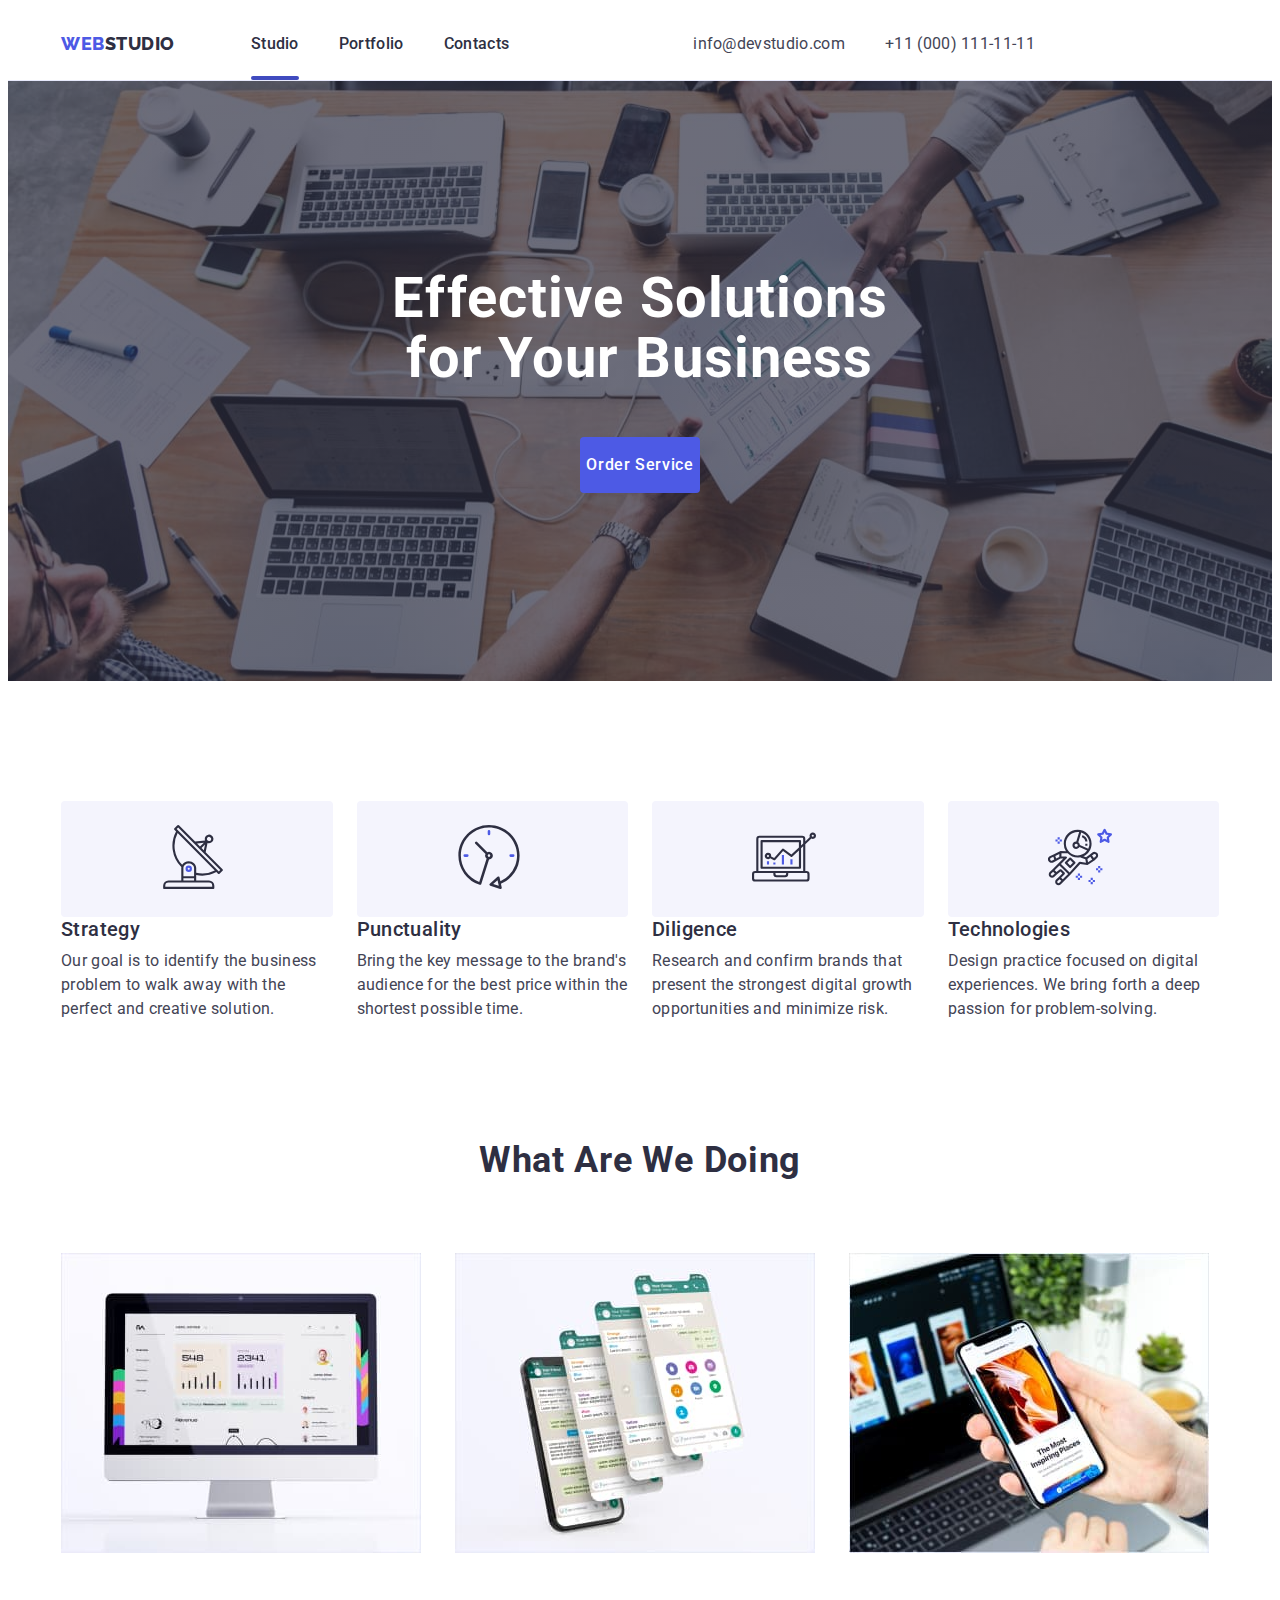
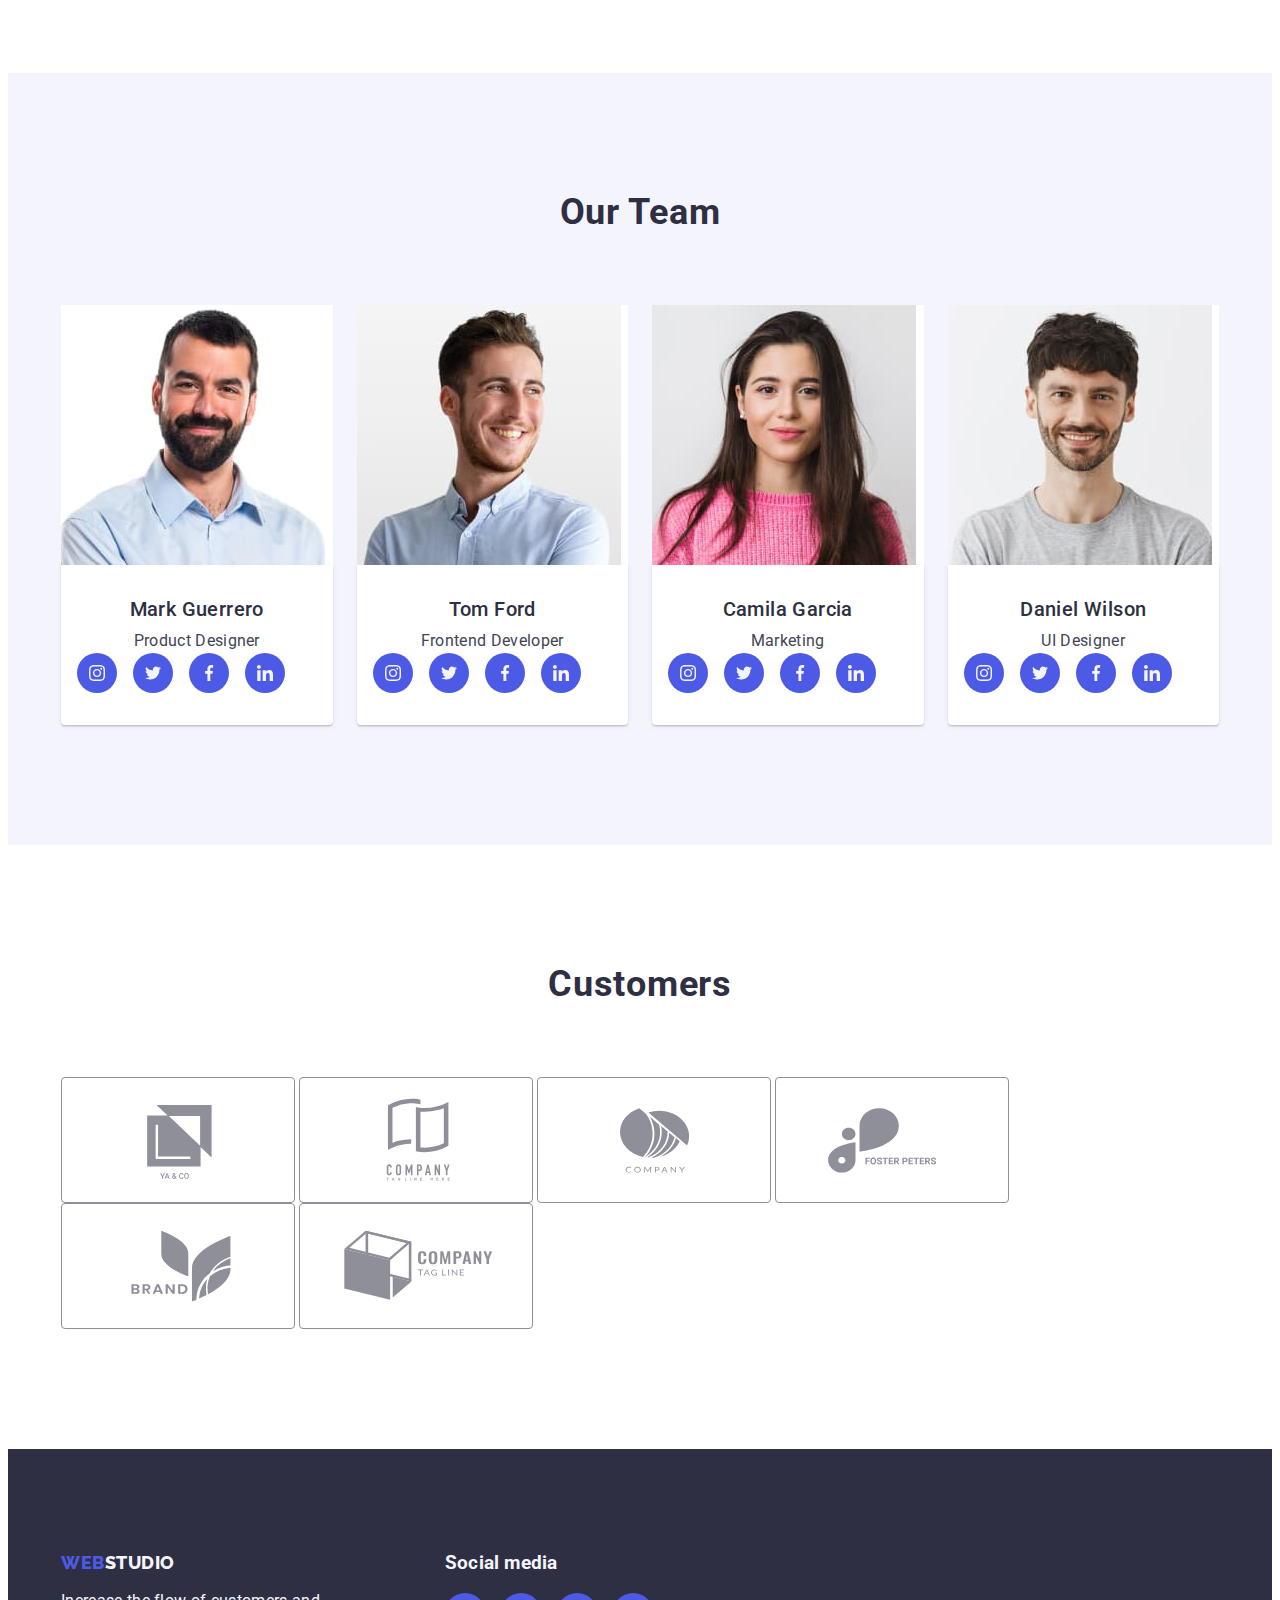
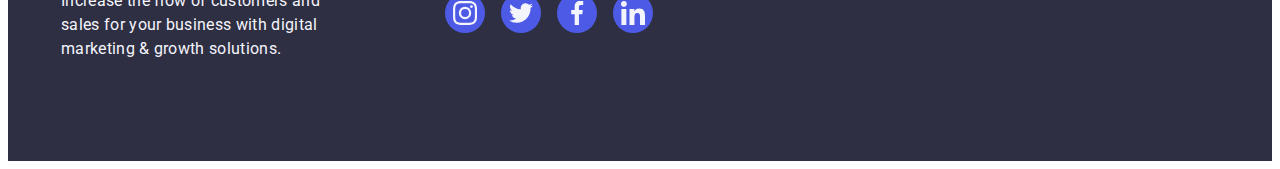
==== commit 62408fdf: "18-36" ====
--- a/index.html
+++ b/index.html
@@ -45,7 +45,7 @@
                 <h1 class="eff-sol text-title">Effective Solutions
                     for Your Business</h1>
 
-                <button type="button" class="click bttn">Order Service</button>
+                <button type="button" class="click bttn" data-modal-open>Order Service</button>
             </div>
         </section>
 
@@ -295,6 +295,16 @@
 
         </div>
     </footer>
+
+    <div class="backdrop is-hiden" data-modal>
+        <div class="modal-window">
+            <button type="button" class="modal-close-bttn" data-modal-close>
+                <svg class="modal-icon" width="24" height="24">
+                    <use href="./images/icons.svg#icon-close-black"></use>
+                </svg></button>
+        </div>
+    </div>
+    <script src="./js/modal.js"></script>
 </body>
 
 </html>--- a/css/style.css
+++ b/css/style.css
@@ -7,6 +7,7 @@
     --cornflower:#E7E9FC;
     --lightslate: #8E8F99;
     --super-blue: #404BBF;
+    --dairy: #FCFCFC;
 }
 
 body{
@@ -141,7 +142,7 @@
  }
  
  .bttn {
-min-width: 169px;
+max-width: 169px;
 display: block;
 height: 56px;
 border: none;
@@ -162,7 +163,7 @@
         margin: 0 auto;
         }
 .click {
-                background-color: #4D5AE5;
+                background-color: var(--logo-color);
                 cursor: pointer;
                 font-family: "Roboto", sans-serif;
                 font-weight: 500;
@@ -280,11 +281,11 @@
 .member {
     background-color: #FFFFFF;
 }
-.customers{
+.emblem{
     display: inline-flex;
     gap: 24px;
 }
-.emblem {
+.emblem-link {
     width: 100%;
     height: 100%;
     border-radius: 4px;
@@ -292,7 +293,6 @@
         border: 1px solid var(--lightslate, #8E8F99);
         transition: color 250ms cubic-bezier(0.4, 0, 0.2, 1);
         transition: border-color 250ms cubic-bezier(0.4, 0, 0.2, 1);
-        
 }
 .emblem-svg {
     fill: var(--lightslate, #8E8F99);
@@ -302,11 +302,11 @@
 .emblem-link:is(:hover, :focus) .emblem-svg {
 fill: var(--super-blue);
 }
-.emblem:hover {
+.emblem-link:hover {
     border-color: var(--super-blue);
     color: var(--super-blue);
 }
-.emblem:focus {
+.emblem-link:focus {
     border-color: var(--super-blue);
     color: var(--super-blue);
 }
@@ -401,14 +401,15 @@
     background-color: var(--cloud,#F4F4FD);
     cursor: pointer;
     transition: background-color 250ms cubic-bezier(0.4, 0, 0.2, 1);
+    transition: color 250ms cubic-bezier(0.4, 0, 0.2, 1);
 }
 .press:hover {
 color: #FFFFFF;
-background-color: #404BBF;
+background-color: var(--super-blue);
 }
 .press:focus {
 color: #FFFFFF;
-background-color: #404BBF;
+background-color: var(--super-blue);
 }
 .main-type {
     display: flex;
@@ -420,6 +421,8 @@
     padding: 12px 24px;
     border: 1px solid var(--cornflower);
     border-radius: 4px;
+    transition: transpararent 250ms cubic-bezier(0.4, 0, 0.2, 1);
+        
 }
 .type-b:focus {
     border: 1px solid transparent;
@@ -496,3 +499,44 @@
              overflow: hidden;
          }
 
+         .backdrop{
+            position: fixed;
+            top: 0;
+            width: 100%;
+            height: 100%;
+            background-color: var(--navyblue-modal, rgba(46, 47, 66, 0.40));
+         }
+         .modal-window {
+            width: 408px;
+                min-height: 584px;
+                border-radius: 4px;
+                    background: var(--dairy, #FCFCFC);
+                    box-shadow: 0px 2px 1px 0px rgba(0, 0, 0, 0.20), 0px 1px 3px 0px rgba(0, 0, 0, 0.12), 0px 1px 1px 0px rgba(0, 0, 0, 0.14);
+         position: absolute;
+         left: 50%;
+         top: 50%;
+         transform: translate(-50%, -50%);
+                }
+                .modal-close-bttn {
+position: absolute;
+top: 24px;
+right: 24px;
+border: 1px;
+background:var(--cornflower, #E7E9FC);
+    width: 24px;
+               height: 24px; 
+               cursor: pointer;
+               content: "";
+               border-radius: 50%;
+                display: flex;
+               justify-content: center;
+               align-items: center;
+                }
+                .modal-icon {
+                   fill: var(--main-color);
+                }
+                .is-hiden {
+                    opacity: 0;
+                    visibility: hidden;
+                    pointer-events: none;
+                }
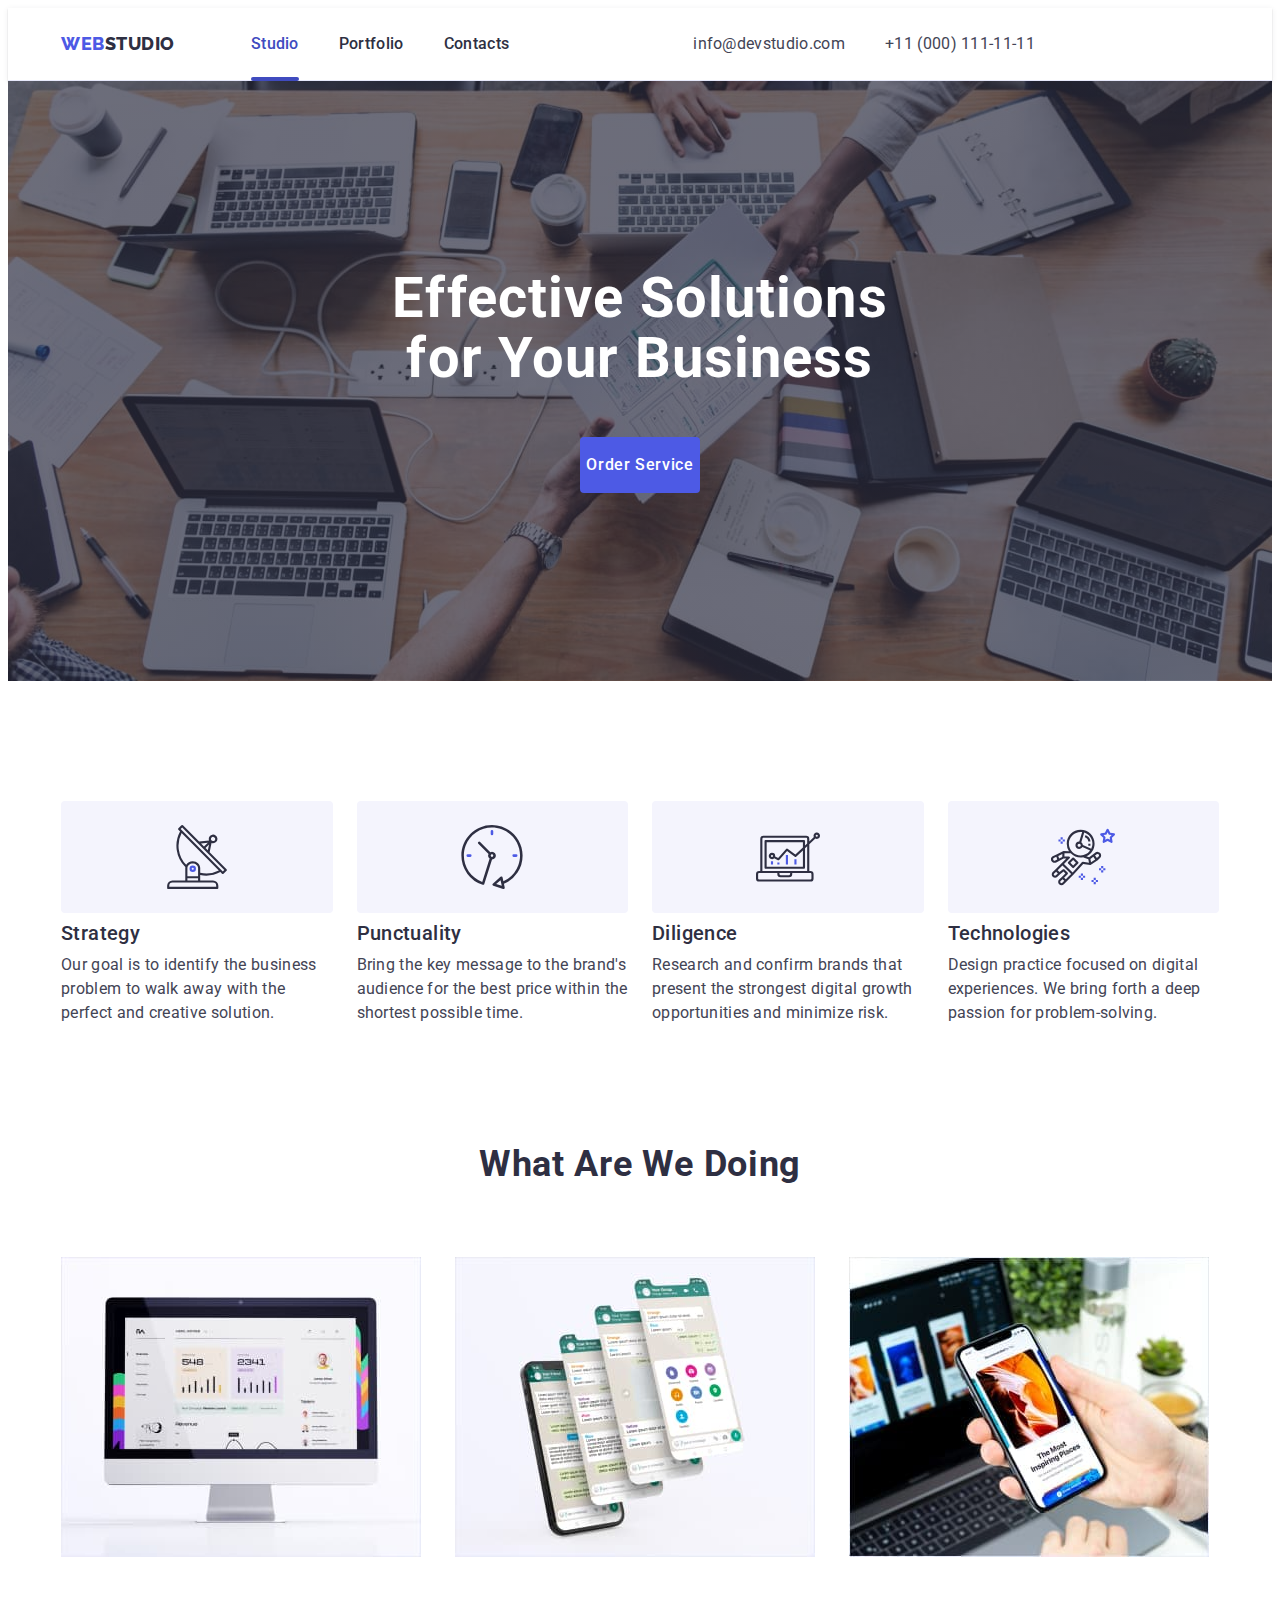
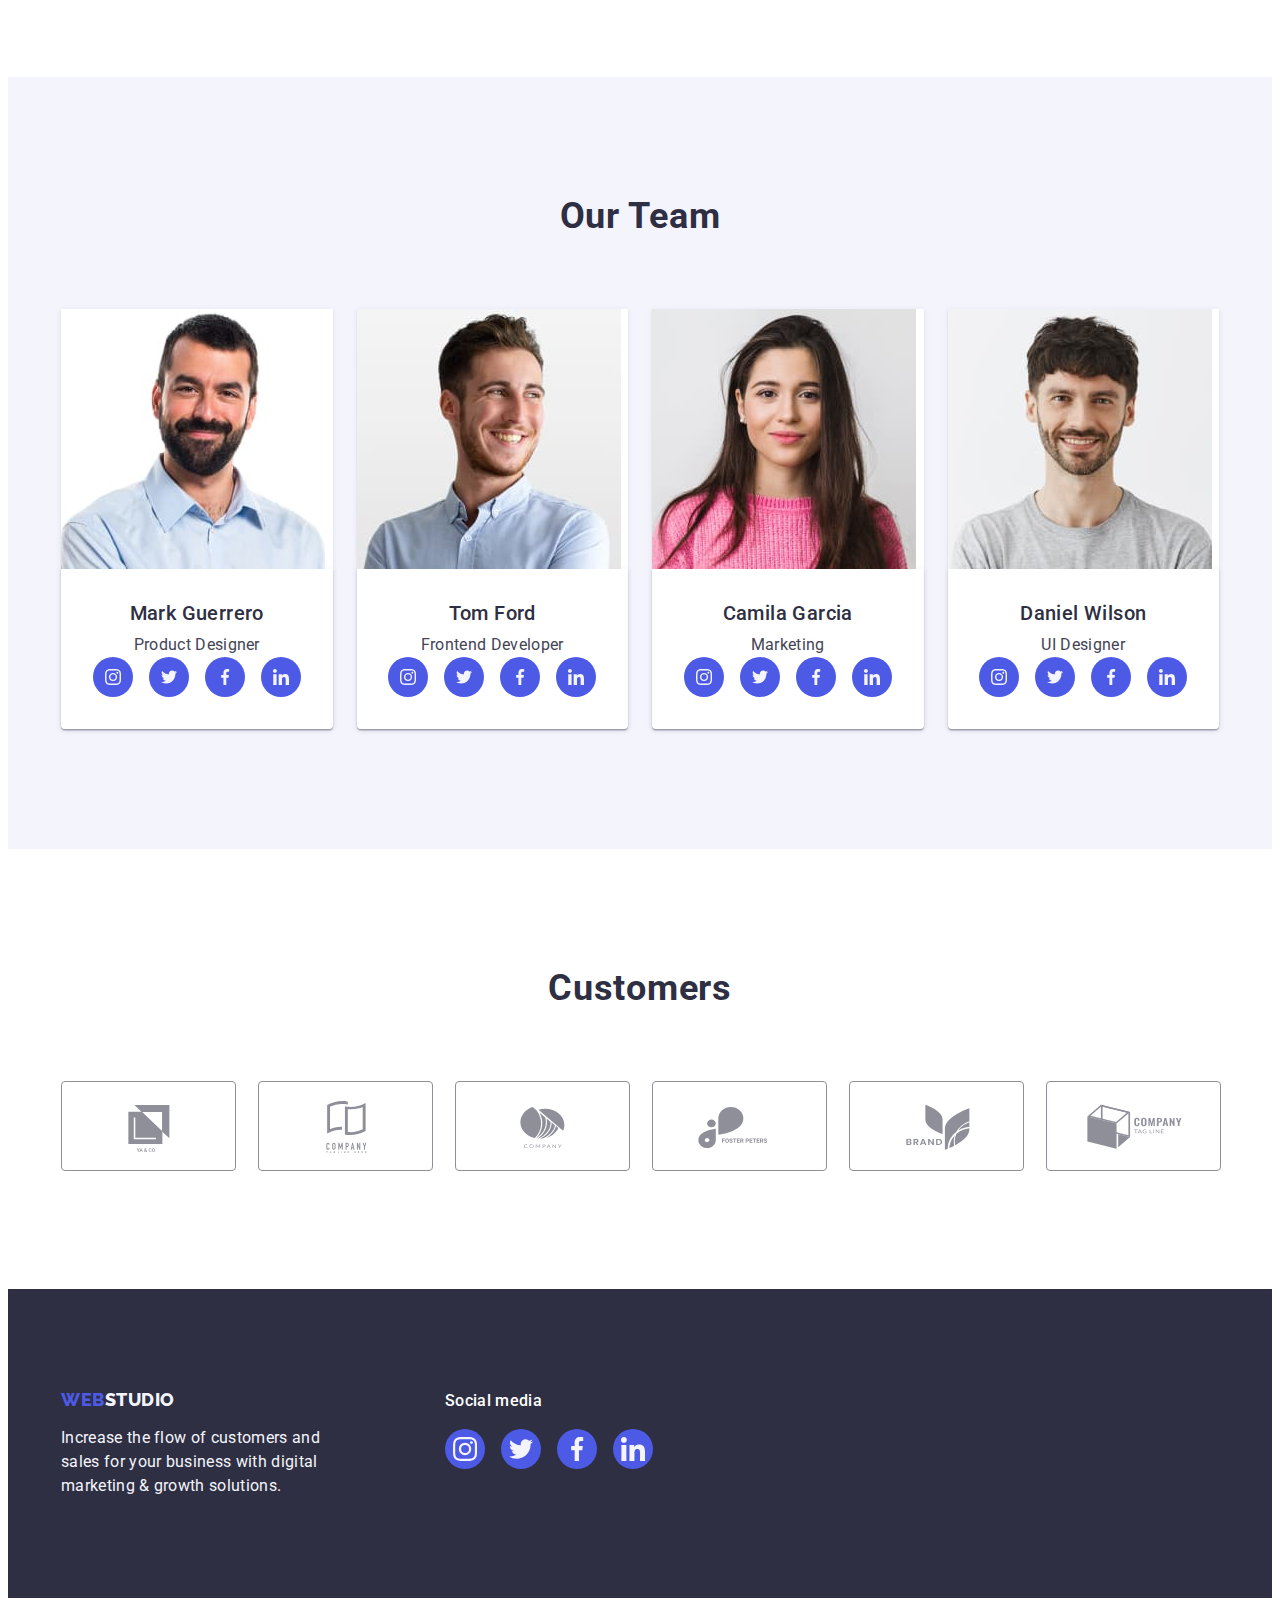
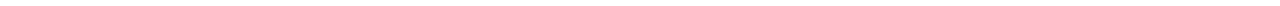
==== commit 6914a430: "2210" ====
--- a/index.html
+++ b/index.html
@@ -136,20 +136,24 @@
                             <h3 class="points indent center">Mark Guerrero</h3>
                             <p class="point-text center">Product Designer</p>
                             <ul class="list social-media">
-                                <li class=""><a class="ellipse link" href="" aria-label="instagram" target="_blank"
-                                        rel="nooppener no-referrer"><svg class="icon-color" width="16" height="16">
+                                <li class="social-media-ellipse"><a class="ellipse link" href="" aria-label="instagram"
+                                        target="_blank" rel="nooppener no-referrer"><svg class="icon-color" width="16"
+                                            height="16">
                                             <use href="./images/icons.svg#icon-instagram"></use>
                                         </svg></a></li>
-                                <li class=""><a class="ellipse link" href="" aria-label="twitter" target="_blank"
-                                        rel="nooppener no-referrer"><svg class="icon-color" width="16" height="16">
+                                <li class="social-media-ellipse"><a class="ellipse link" href="" aria-label="twitter"
+                                        target="_blank" rel="nooppener no-referrer"><svg class="icon-color" width="16"
+                                            height="16">
                                             <use href="./images/icons.svg#icon-twitter"></use>
                                         </svg></a></li>
-                                <li class=""><a class="ellipse link" href="" aria-label="facebook" target="_blank"
-                                        rel="nooppener no-referrer"><svg class="icon-color" width="16" height="16">
+                                <li class="social-media-ellipse"><a class="ellipse link" href="" aria-label="facebook"
+                                        target="_blank" rel="nooppener no-referrer"><svg class="icon-color" width="16"
+                                            height="16">
                                             <use href="./images/icons.svg#icon-facebook"></use>
                                         </svg></a></li>
-                                <li class=""><a class="ellipse link" href="" aria-label="linkedin" target="_blank"
-                                        rel="nooppener no-referrer"><svg class="icon-color" width="16" height="16">
+                                <li class="social-media-ellipse"><a class="ellipse link" href="" aria-label="linkedin"
+                                        target="_blank" rel="nooppener no-referrer"><svg class="icon-color" width="16"
+                                            height="16">
                                             <use href="./images/icons.svg#icon-linkedin"></use>
                                         </svg></a></li>
                             </ul>
@@ -160,20 +164,24 @@
                             <h3 class="points indent center">Tom Ford</h3>
                             <p class="point-text center">Frontend Developer</p>
                             <ul class="list social-media">
-                                <li class=""><a class="ellipse link" href="" aria-label="instagram" target="_blank"
-                                        rel="nooppener no-referrer"><svg class="icon-color" width="16" height="16">
+                                <li class="social-media-ellipse"><a class="ellipse link" href="" aria-label="instagram"
+                                        target="_blank" rel="nooppener no-referrer"><svg class="icon-color" width="16"
+                                            height="16">
                                             <use href="./images/icons.svg#icon-instagram"></use>
                                         </svg></a></li>
-                                <li class=""><a class="ellipse link" href="" aria-label="twitter" target="_blank"
-                                        rel="nooppener no-referrer"><svg class="icon-color" width="16" height="16">
+                                <li class="social-media-ellipse"><a class="ellipse link" href="" aria-label="twitter"
+                                        target="_blank" rel="nooppener no-referrer"><svg class="icon-color" width="16"
+                                            height="16">
                                             <use href="./images/icons.svg#icon-twitter"></use>
                                         </svg></a></li>
-                                <li class=""><a class="ellipse link" href="" aria-label="facebook" target="_blank"
-                                        rel="nooppener no-referrer"><svg class="icon-color" width="16" height="16">
+                                <li class="social-media-ellipse"><a class="ellipse link" href="" aria-label="facebook"
+                                        target="_blank" rel="nooppener no-referrer"><svg class="icon-color" width="16"
+                                            height="16">
                                             <use href="./images/icons.svg#icon-facebook"></use>
                                         </svg></a></li>
-                                <li class=""><a class="ellipse link" href="" aria-label="linkedin" target="_blank"
-                                        rel="nooppener no-referrer"><svg class="icon-color" width="16" height="16">
+                                <li class="social-media-ellipse"><a class="ellipse link" href="" aria-label="linkedin"
+                                        target="_blank" rel="nooppener no-referrer"><svg class="icon-color" width="16"
+                                            height="16">
                                             <use href="./images/icons.svg#icon-linkedin"></use>
                                         </svg></a></li>
                             </ul>
@@ -184,21 +192,25 @@
                             <h3 class="points indent center">Camila Garcia</h3>
                             <p class="point-text center">Marketing</p>
                             <ul class="list social-media">
-                                <li class=""><a class="ellipse link" href="" aria-label="instagram" target="_blank"
-                                        rel="nooppener no-referrer"><svg class="icon-color" width="16" height="16">
+                                <li class="social-media-ellipse"><a class="ellipse link" href="" aria-label="instagram"
+                                        target="_blank" rel="nooppener no-referrer"><svg class="icon-color" width="16"
+                                            height="16">
                                             <use href="./images/icons.svg#icon-instagram"></use>
                                         </svg></a>
                                 </li>
-                                <li class=""><a class="ellipse link" href="" aria-label="twitter" target="_blank"
-                                        rel="nooppener no-referrer"><svg class="icon-color" width="16" height="16">
+                                <li class="social-media-ellipse"><a class="ellipse link" href="" aria-label="twitter"
+                                        target="_blank" rel="nooppener no-referrer"><svg class="icon-color" width="16"
+                                            height="16">
                                             <use href="./images/icons.svg#icon-twitter"></use>
                                         </svg></a></li>
-                                <li class=""><a class="ellipse link" href="" aria-label="facebook" target="_blank"
-                                        rel="nooppener no-referrer"><svg class="icon-color" width="16" height="16">
+                                <li class="social-media-ellipse"><a class="ellipse link" href="" aria-label="facebook"
+                                        target="_blank" rel="nooppener no-referrer"><svg class="icon-color" width="16"
+                                            height="16">
                                             <use href="./images/icons.svg#icon-facebook"></use>
                                         </svg></a></li>
-                                <li class=""><a class="ellipse link" href="" aria-label="linkedin" target="_blank"
-                                        rel="nooppener no-referrer"><svg class="icon-color" width="16" height="16">
+                                <li class="social-media-ellipse"><a class="ellipse link" href="" aria-label="linkedin"
+                                        target="_blank" rel="nooppener no-referrer"><svg class="icon-color" width="16"
+                                            height="16">
                                             <use href="./images/icons.svg#icon-linkedin"></use>
                                         </svg></a></li>
                             </ul>
@@ -209,20 +221,24 @@
                             <h3 class="points indent center">Daniel Wilson</h3>
                             <p class="point-text center">UI Designer</p>
                             <ul class="list social-media">
-                                <li class=""><a class="ellipse link" href="" aria-label="instagram" target="_blank"
-                                        rel="nooppener no-referrer"><svg class="icon-color" width="16" height="16">
+                                <li class="social-media-ellipse"><a class="ellipse link" href="" aria-label="instagram"
+                                        target="_blank" rel="nooppener no-referrer"><svg class="icon-color" width="16"
+                                            height="16">
                                             <use href="./images/icons.svg#icon-instagram"></use>
                                         </svg></a></li>
-                                <li class=""><a class="ellipse link" href="" aria-label="twitter" target="_blank"
-                                        rel="nooppener no-referrer"><svg class="icon-color" width="16" height="16">
+                                <li class="social-media-ellipse"><a class="ellipse link" href="" aria-label="twitter"
+                                        target="_blank" rel="nooppener no-referrer"><svg class="icon-color" width="16"
+                                            height="16">
                                             <use href="./images/icons.svg#icon-twitter"></use>
                                         </svg></a></li>
-                                <li class=""><a class="ellipse link" href="" aria-label="facebook" target="_blank"
-                                        rel="nooppener no-referrer"><svg class="icon-color" width="16" height="16">
+                                <li class="social-media-ellipse"><a class="ellipse link" href="" aria-label="facebook"
+                                        target="_blank" rel="nooppener no-referrer"><svg class="icon-color" width="16"
+                                            height="16">
                                             <use href="./images/icons.svg#icon-facebook"></use>
                                         </svg></a></li>
-                                <li class=""><a class="ellipse link" href="" aria-label="linkedin" target="_blank"
-                                        rel="nooppener no-referrer"><svg class="icon-color" width="16" height="16">
+                                <li class="social-media-ellipse"><a class="ellipse link" href="" aria-label="linkedin"
+                                        target="_blank" rel="nooppener no-referrer"><svg class="icon-color" width="16"
+                                            height="16">
                                             <use href="./images/icons.svg#icon-linkedin"></use>
                                         </svg></a></li>
                             </ul>
@@ -236,27 +252,27 @@
                 <h2 class="title pict-title">Customers</h2>
                 <ul class="list customers">
                     <li class="emblem"><a class="link emblem-link" href="" aria-label="logo" target="_blank"
-                            rel="nooppener no-referrer"><svg class="emblem-svg" width="168" height="88">
+                            rel="nooppener no-referrer"><svg class="emblem-svg" width="104" height="56">
                                 <use href="./images/icons.svg#icon-logo"></use>
                             </svg></a></li>
                     <li class="emblem"><a class="link emblem-link" href="" aria-label="logo-1" target="_blank"
-                            rel="nooppener no-referrer"><svg class="emblem-svg" width="168" height="88">
+                            rel="nooppener no-referrer"><svg class="emblem-svg" width="104" height="56">
                                 <use href="./images/icons.svg#icon-logo-1"></use>
                             </svg></a></li>
                     <li class="emblem"><a class="link emblem-link" href="" aria-label="logo-2" target="_blank"
-                            rel="nooppener no-referrer"><svg class="emblem-svg" width="168" height="88">
+                            rel="nooppener no-referrer"><svg class="emblem-svg" width="104" height="56">
                                 <use href="./images/icons.svg#icon-logo-2"></use>
                             </svg></a></li>
                     <li class="emblem"><a class="link emblem-link" href="" aria-label="logo-5" target="_blank"
-                            rel="nooppener no-referrer"><svg class="emblem-svg" width="168" height="88">
+                            rel="nooppener no-referrer"><svg class="emblem-svg" width="104" height="56">
                                 <use href="./images/icons.svg#icon-logo-5"></use>
                             </svg></a></li>
                     <li class="emblem"><a class="link emblem-link" href="" aria-label="logo-3" target="_blank"
-                            rel="nooppener no-referrer"><svg class="emblem-svg" width="168" height="88">
+                            rel="nooppener no-referrer"><svg class="emblem-svg" width="104" height="56">
                                 <use href="./images/icons.svg#icon-logo-3"></use>
                             </svg></a></li>
                     <li class="emblem"><a class="link emblem-link" href="" aria-label="logo-4" target="_blank"
-                            rel="nooppener no-referrer"><svg class="emblem-svg" width="168" height="88">
+                            rel="nooppener no-referrer"><svg class="emblem-svg" width="104" height="56">
                                 <use href="./images/icons.svg#icon-logo-4"></use>
                             </svg></a></li>
                 </ul>
@@ -272,22 +288,22 @@
                 </p>
             </div>
             <div class="sm-cont">
-                <h3 class="social-media-tittle"> Social media</h3>
+                <p class="social-media-paragraph"> Social media</p>
                 <ul class="list social-media">
-                    <li class=""><a class="footer-media link" href="" aria-label="instagram" target="_blank"
-                            rel="nooppener no-referrer"><svg class="icon-color" width="24" height="24">
+                    <li class="social-media-point"><a class="footer-media link" href="" aria-label="instagram"
+                            target="_blank" rel="nooppener no-referrer"><svg class="icon-color" width="24" height="24">
                                 <use href="./images/icons.svg#icon-instagram"></use>
                             </svg></a></li>
-                    <li class=""><a class="footer-media link" href="" aria-label="twitter" target="_blank"
-                            rel="nooppener no-referrer"><svg class="icon-color" width="24" height="24">
+                    <li class="social-media-point"><a class="footer-media link" href="" aria-label="twitter"
+                            target="_blank" rel="nooppener no-referrer"><svg class="icon-color" width="24" height="24">
                                 <use href="./images/icons.svg#icon-twitter"></use>
                             </svg></a></li>
-                    <li class=""><a class="footer-media link" href="" aria-label="facebook" target="_blank"
-                            rel="nooppener no-referrer"><svg class="icon-color" width="24" height="24">
+                    <li class="social-media-point"><a class="footer-media link" href="" aria-label="facebook"
+                            target="_blank" rel="nooppener no-referrer"><svg class="icon-color" width="24" height="24">
                                 <use href="./images/icons.svg#icon-facebook"></use>
                             </svg></a></li>
-                    <li class=""><a class="footer-media link" href="" aria-label="linkedin" target="_blank"
-                            rel="nooppener no-referrer"><svg class="icon-color" width="24" height="24">
+                    <li class="social-media-point"><a class="footer-media link" href="" aria-label="linkedin"
+                            target="_blank" rel="nooppener no-referrer"><svg class="icon-color" width="24" height="24">
                                 <use href="./images/icons.svg#icon-linkedin"></use>
                             </svg></a></li>
                 </ul>
@@ -296,10 +312,10 @@
         </div>
     </footer>
 
-    <div class="backdrop is-hiden" data-modal>
+    <div class="backdrop is-hidden" data-modal>
         <div class="modal-window">
             <button type="button" class="modal-close-bttn" data-modal-close>
-                <svg class="modal-icon" width="24" height="24">
+                <svg class="modal-icon" width="8" height="8">
                     <use href="./images/icons.svg#icon-close-black"></use>
                 </svg></button>
         </div>
--- a/css/style.css
+++ b/css/style.css
@@ -8,12 +8,13 @@
     --lightslate: #8E8F99;
     --super-blue: #404BBF;
     --dairy: #FCFCFC;
+    --moonlight: #FFFFFF;
 }
 
 body{
     font-family: 'Roboto', sans-serif;
     color: var(--second-color,#434455);
-    background-color: #FFFFFF;
+    background-color:var(--moonlight)
 }
 
 
@@ -77,7 +78,11 @@
             display: flex;
             align-items: center;
         }
-        
+        .main-menu {
+            box-shadow: 0px 2px 1px rgba(46, 47, 66, 0.08),
+                0px 1px 1px rgba(46, 47, 66, 0.16),
+                0px 1px 6px rgba(46, 47, 66, 0.08);
+        }
         .accent {
             border-bottom: 1px solid var(--cornflower,#E7E9FC);
         }
@@ -120,6 +125,7 @@
 
         .current {
             position: relative;
+            color: var(--super-blue);
         }
         .current::after {
             content: "";
@@ -130,10 +136,15 @@
             left: 0;
             height: 4px;
             background-color: var(--super-blue);
+            bottom: -1px;
         }
 .solutions {
     background-image: linear-gradient(rgba(46, 47, 66, 0.7), 
     rgba(46, 47, 66, 0.7)), url(../images/hero-bg.jpg);
+    max-width: 1440px;
+    background-repeat: no-repeat;
+    background-position: center;
+    background-size: cover;
  }
 
  .hero {
@@ -170,7 +181,7 @@
                 font-size: 16px;
                 line-height: 1.5;
                 letter-spacing: 0.04em;
-                color: #ffffff;
+                color: var(--moonlight);
                 transition: background-color 250ms cubic-bezier(0.4, 0, 0.2, 1);
 }
 .click:focus {
@@ -193,6 +204,18 @@
 display: flex;
 gap: 24px; 
 } 
+.cube {
+    border-radius: 4px;
+    background: var(--cloud, #F4F4FD);
+    display: flex;
+        align-items: center;
+        justify-content: center;
+        height: 112px;
+        margin-bottom: 8px;
+}
+.icons-point {
+    margin: 24px 100px
+}
 .element {
     width: calc((100% - 72px) / 4);
 }
@@ -224,13 +247,6 @@
 .pict-title{
     margin-bottom: 72px; 
 }
-.cube {
-    border-radius: 4px;
-background: var(--cloud, #F4F4FD);
-}
-.icons-point {
-   margin: 24px 100px
-}
 
 
 .illustration {
@@ -245,47 +261,67 @@
     border-radius: 0px 0px 4px 4px;
 background: var(--white, #FFF);
 box-shadow: 0px 2px 1px 0px rgba(46, 47, 66, 0.08), 0px 1px 1px 0px rgba(46, 47, 66, 0.16), 0px 1px 6px 0px rgba(46, 47, 66, 0.08);
-padding: 32px 16px;
+padding: 32px 0;
 }
 .avatar{
     width: calc((100% - 72px) / 4);
     border-radius: 0px 0px 4px 4px;
+    box-shadow: 0px 1px 6px rgba(46, 47, 66, 0.08),
+        0px 1px 1px rgba(46, 47, 66, 0.16),
+        0px 2px 1px rgba(46, 47, 66, 0.08);
 }
 .team {
     background: var(--cloud, #F4F4FD);
     letter-spacing: 0.02em;
     color: var(--main-color,#2E2F42);
 }
-
+.social-media {
+    display: flex;
+    align-items: center;
+        justify-content: center;
+        gap: 24px
+}
+.social-media-ellipse {
+    width: 40px;
+        height: 40px;
+}
 .ellipse {
     content: "";
-display: flex;
-    width: 40px;
-    height: 40px;
-    background-color: #4D5AE5;
+    width:100%;
+    height: 100%;
+    background-color: var(--logo-color);
     border-radius: 50%;
+    transition: background-color 250ms cubic-bezier(0.4, 0, 0.2, 1);
+    display: flex;
+        align-items: center;
+        justify-content: center;
+}
+.ellipse:hover {
+    background-color:var(--super-blue);
+}
+.ellipse:focus {
+    background-color: var(--super-blue);
+}
+
+.center {
+    text-align: center;
+}
+.member {
+    background-color: var(--moonlight);
+}
+.customers {
+    display: flex;
+    gap: 24px;
+}
+.emblem{
+width: calc((100% - 120px) / 6);
+height: 88px;
+transition:  border-color 250ms cubic-bezier(0.4, 0, 0.2, 1), color 250ms cubic-bezier(0.4, 0, 0.2, 1);
+}
+.emblem-link {
+    display: flex;
     align-items: center;
     justify-content: center;
-    transition: background-color 250ms cubic-bezier(0.4, 0, 0.2, 1);
-}
-.ellipse:hover {
-    background-color:var(--super-blue);
-}
-.ellipse:focus {
-    background-color: var(--super-blue);
-}
-
-.center {
-    text-align: center;
-}
-.member {
-    background-color: #FFFFFF;
-}
-.emblem{
-    display: inline-flex;
-    gap: 24px;
-}
-.emblem-link {
     width: 100%;
     height: 100%;
     border-radius: 4px;
@@ -293,6 +329,7 @@
         border: 1px solid var(--lightslate, #8E8F99);
         transition: color 250ms cubic-bezier(0.4, 0, 0.2, 1);
         transition: border-color 250ms cubic-bezier(0.4, 0, 0.2, 1);
+        
 }
 .emblem-svg {
     fill: var(--lightslate, #8E8F99);
@@ -363,19 +400,28 @@
 .logo-cont {
     margin-right: 120px;
 }
-.social-media-tittle {
+.social-media-paragraph {
 margin-bottom: 16px;
+font-weight: 500;
+font-size: 16px;
+line-height: 1.5;
+letter-spacing: 0.02em;
+color: var(--moonlight);
 }
 
 .icon-color {
     fill: var(--cloud);
+}
+.social-media-point {
+    width: 40px;
+        height: 40px;
 }
 .footer-media {
     content: "";
 display: flex;
-    width: 40px;
-    height: 40px;
-    background-color: #4D5AE5;
+    width: 100%;
+    height: 100%;
+    background-color: var(--logo-color);
     border-radius: 50%;
     justify-content: center;
     align-items: center;
@@ -400,16 +446,29 @@
     color: var(--logo-color,#4D5AE5);
     background-color: var(--cloud,#F4F4FD);
     cursor: pointer;
-    transition: background-color 250ms cubic-bezier(0.4, 0, 0.2, 1);
-    transition: color 250ms cubic-bezier(0.4, 0, 0.2, 1);
-}
+    padding: 12px 24px;
+        border: 1px solid var(--cornflower);
+        border-radius: 4px;
+        transition: border-color 250ms cubic-bezier(0.4, 0, 0.2, 1);
+        transition: background-color 250ms cubic-bezier(0.4, 0, 0.2, 1);
+            transition: color 250ms cubic-bezier(0.4, 0, 0.2, 1);
+       transition: box-shadow 250ms cubic-bezier(0.4, 0, 0.2, 1);;
+        }
 .press:hover {
-color: #FFFFFF;
+color: var(--moonlight);
 background-color: var(--super-blue);
+border: 1px solid transparent;
+box-shadow: 0px 3px 1px rgba(0, 0, 0, 0.1),
+    0px 2px 1px rgba(0, 0, 0, 0.08),
+    0px 2px 2px rgba(0, 0, 0, 0.12);;
 }
 .press:focus {
-color: #FFFFFF;
+color: var(--moonlight);
 background-color: var(--super-blue);
+border: 1px solid transparent;
+box-shadow: 0px 3px 1px rgba(0, 0, 0, 0.1),
+    0px 2px 1px rgba(0, 0, 0, 0.08),
+    0px 2px 2px rgba(0, 0, 0, 0.12);;
 }
 .main-type {
     display: flex;
@@ -417,20 +476,21 @@
         justify-content: center;
         margin-bottom: 72px;
 }
-.type-b {
-    padding: 12px 24px;
-    border: 1px solid var(--cornflower);
-    border-radius: 4px;
-    transition: transpararent 250ms cubic-bezier(0.4, 0, 0.2, 1);
-        
-}
-.type-b:focus {
-    border: 1px solid transparent;
-}
-.type-b:hover {
-    border: 1px solid transparent;
-}
-
+.portfolio-link {
+    display: block;
+    
+}
+.portfolio-link:focus {
+box-shadow: 0px 1px 6px rgba(46, 47, 66, 0.08),
+        0px 1px 1px rgba(46, 47, 66, 0.16),
+        0px 2px 1px rgba(46, 47, 66, 0.08);
+}
+.portfolio-link:hover {
+    box-shadow: 0px 1px 6px rgba(46, 47, 66, 0.08),
+            0px 1px 1px rgba(46, 47, 66, 0.16),
+            0px 2px 1px rgba(46, 47, 66, 0.08);
+
+}
 
 .portfolio-pict {
     display: flex;
@@ -441,6 +501,7 @@
 
 .li-pict {
     width: calc((100% - 48px) / 3);
+    transition: box-shadow 250ms cubic-bezier(0.4, 0, 0.2, 1);
 }
 .pict-cont {
     position: relative;
@@ -453,18 +514,19 @@
     font-size: 16px;
         line-height: 1.2;
         letter-spacing: 0.02em;
+        line-height: 1.5;
         background: var(--logo-color, #4D5AE5);
         color: var(--cloud, #F4F4FD);
        height: 100%;
-       padding-top: 40px;
-       padding-bottom: 164px;
-       padding-left: 32px;
-       padding-right: 32px;
+        padding: 40px 32px;
        transform: translateY(100%);
     transition: transform 250ms cubic-bezier(0.4, 0, 0.2, 1);
 }
 .li-pict:hover .overlay-cover {
     transform: translateY(0);
+}
+.li-pict:focus .overlay-cover {
+    transform: translateY(0)
 }
 
  .description {
@@ -505,25 +567,28 @@
             width: 100%;
             height: 100%;
             background-color: var(--navyblue-modal, rgba(46, 47, 66, 0.40));
+            transition: opacity 250ms cubic-bezier(0.4, 0, 0.2, 1);
+            transition: visibility 250ms cubic-bezier(0.4, 0, 0.2, 1);
          }
          .modal-window {
             width: 408px;
                 min-height: 584px;
                 border-radius: 4px;
-                    background: var(--dairy, #FCFCFC);
+                    background-color: var(--dairy, #FCFCFC);
                     box-shadow: 0px 2px 1px 0px rgba(0, 0, 0, 0.20), 0px 1px 3px 0px rgba(0, 0, 0, 0.12), 0px 1px 1px 0px rgba(0, 0, 0, 0.14);
          position: absolute;
          left: 50%;
          top: 50%;
          transform: translate(-50%, -50%);
+         transition: transform 250ms cubic-bezier(0.4, 0, 0.2, 1);
                 }
                 .modal-close-bttn {
-position: absolute;
-top: 24px;
-right: 24px;
-border: 1px;
-background:var(--cornflower, #E7E9FC);
-    width: 24px;
+              position: absolute;
+              top: 24px;
+              right: 24px;
+                border: 1px solid rgba(0, 0, 0, 0.1);
+               background-color: var(--cornflower, #E7E9FC);
+               width: 24px;
                height: 24px; 
                cursor: pointer;
                content: "";
@@ -531,11 +596,26 @@
                 display: flex;
                justify-content: center;
                align-items: center;
-                }
+            transition: background-color 250ms cubic-bezier(0.4, 0, 0.2, 1);
+               transition: border 250ms cubic-bezier(0.4, 0, 0.2, 1);;
+            padding: 0;
+        }
+
                 .modal-icon {
                    fill: var(--main-color);
+                transition: fill 250ms cubic-bezier(0.4, 0, 0.2, 1);
                 }
-                .is-hiden {
+
+                                .modal-close-bttn:hover {
+                               background-color: var(--super-blue);
+                                }
+                                .modal-close-bttn:focus {
+                                    background-color: var(--super-blue);
+                                }
+    .modal-close-bttn:is(:hover, :focus) .modal-icon {
+        fill: var(--moonlight);
+    }
+                .is-hidden {
                     opacity: 0;
                     visibility: hidden;
                     pointer-events: none;
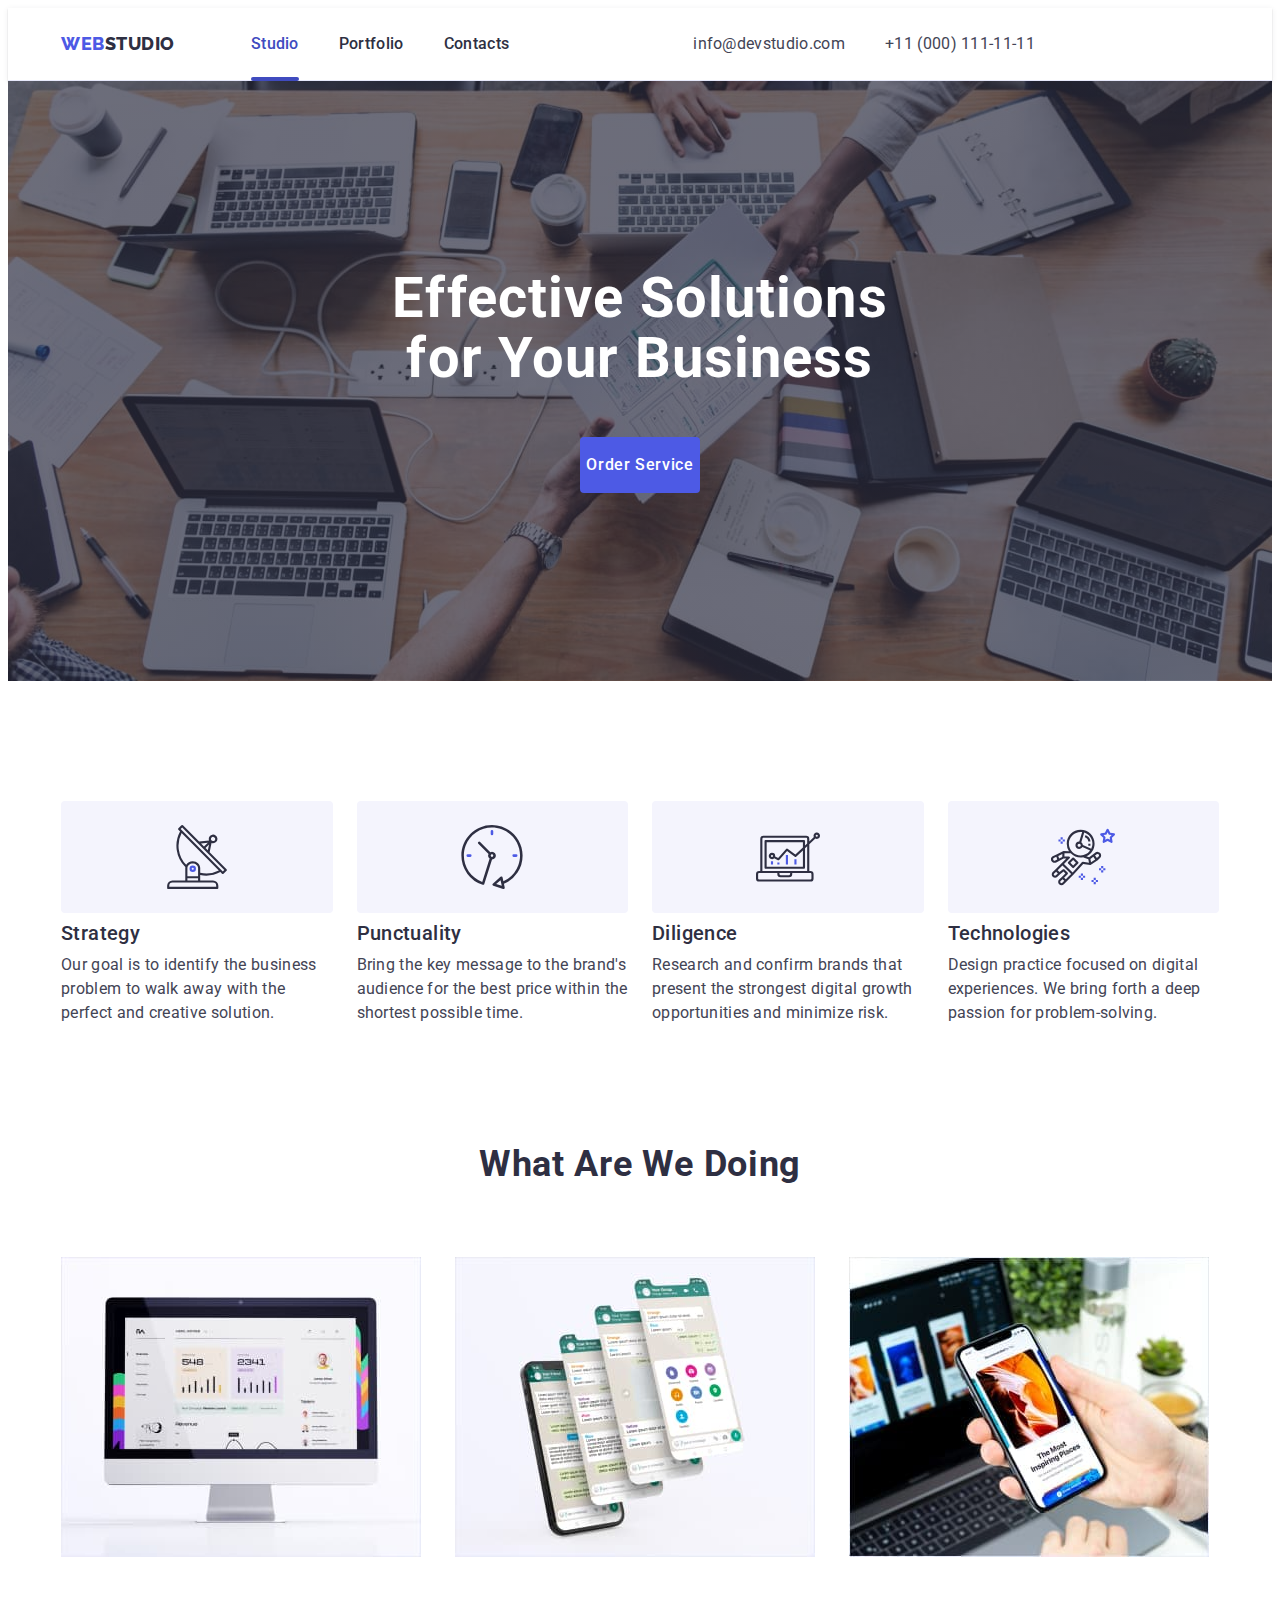
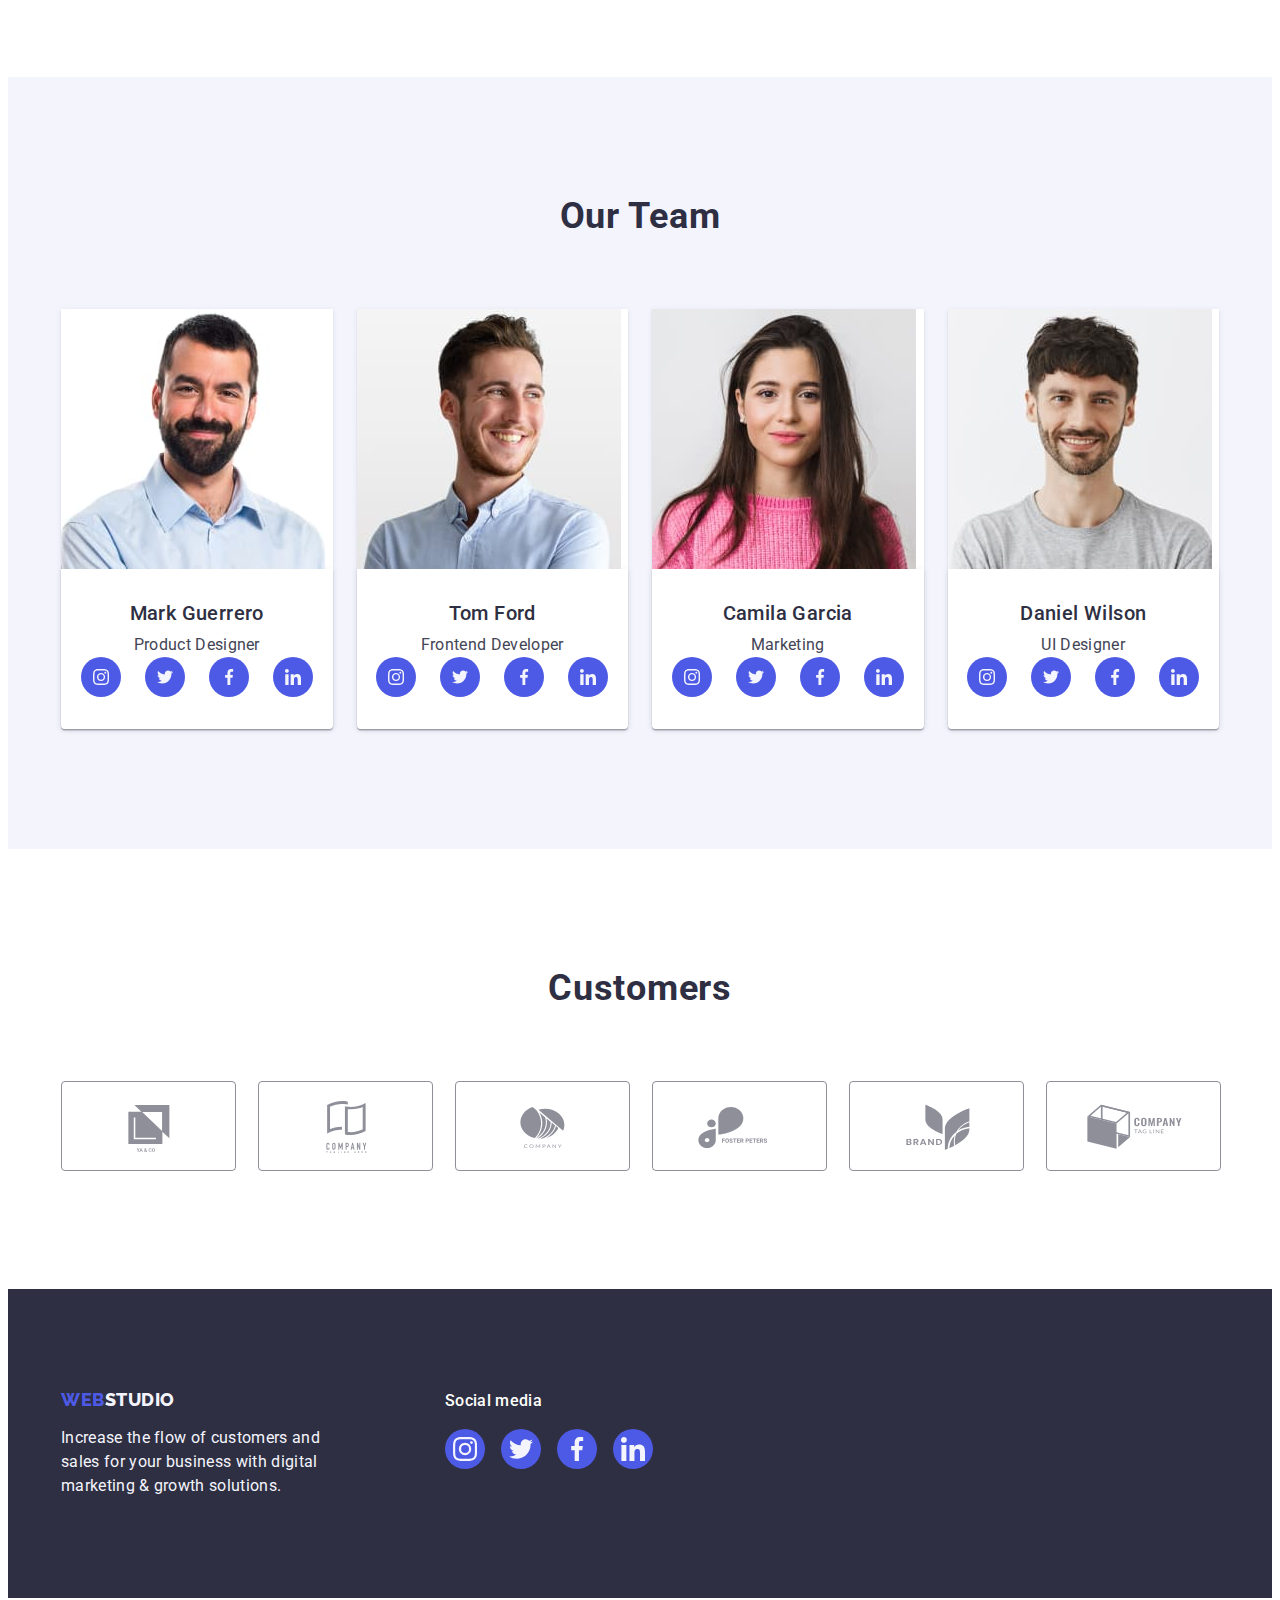
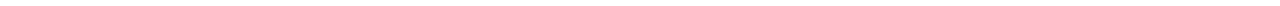
==== commit 15705822: "0941" ====
--- a/index.html
+++ b/index.html
@@ -289,7 +289,7 @@
             </div>
             <div class="sm-cont">
                 <p class="social-media-paragraph"> Social media</p>
-                <ul class="list social-media">
+                <ul class="list social-media-list">
                     <li class="social-media-point"><a class="footer-media link" href="" aria-label="instagram"
                             target="_blank" rel="nooppener no-referrer"><svg class="icon-color" width="24" height="24">
                                 <use href="./images/icons.svg#icon-instagram"></use>
--- a/css/style.css
+++ b/css/style.css
@@ -277,13 +277,13 @@
 }
 .social-media {
     display: flex;
-    align-items: center;
-        justify-content: center;
-        gap: 24px
+    justify-content: center;
+        gap: 24px;
 }
 .social-media-ellipse {
     width: 40px;
         height: 40px;
+        
 }
 .ellipse {
     content: "";
@@ -295,6 +295,7 @@
     display: flex;
         align-items: center;
         justify-content: center;
+        gap: 24px;
 }
 .ellipse:hover {
     background-color:var(--super-blue);
@@ -316,7 +317,6 @@
 .emblem{
 width: calc((100% - 120px) / 6);
 height: 88px;
-transition:  border-color 250ms cubic-bezier(0.4, 0, 0.2, 1), color 250ms cubic-bezier(0.4, 0, 0.2, 1);
 }
 .emblem-link {
     display: flex;
@@ -327,14 +327,15 @@
     border-radius: 4px;
     color: var(--lightslate, #8E8F99);
         border: 1px solid var(--lightslate, #8E8F99);
-        transition: color 250ms cubic-bezier(0.4, 0, 0.2, 1);
-        transition: border-color 250ms cubic-bezier(0.4, 0, 0.2, 1);
-        
+        transition: border-color 250ms cubic-bezier(0.4, 0, 0.2, 1),
+            color 250ms cubic-bezier(0.4, 0, 0.2, 1);
 }
 .emblem-svg {
     fill: var(--lightslate, #8E8F99);
 padding: 16px 32px;
     transition: fill 250ms cubic-bezier(0.4, 0, 0.2, 1);
+    transition: border-color 250ms cubic-bezier(0.4, 0, 0.2, 1),
+        color 250ms cubic-bezier(0.4, 0, 0.2, 1);
 }
 .emblem-link:is(:hover, :focus) .emblem-svg {
 fill: var(--super-blue);
@@ -376,7 +377,7 @@
 }
 
 
-.social-media {
+.social-media-list {
     display: flex;
     gap: 16px;
    
@@ -449,10 +450,10 @@
     padding: 12px 24px;
         border: 1px solid var(--cornflower);
         border-radius: 4px;
-        transition: border-color 250ms cubic-bezier(0.4, 0, 0.2, 1);
-        transition: background-color 250ms cubic-bezier(0.4, 0, 0.2, 1);
-            transition: color 250ms cubic-bezier(0.4, 0, 0.2, 1);
-       transition: box-shadow 250ms cubic-bezier(0.4, 0, 0.2, 1);;
+        transition: color 250ms cubic-bezier(0.4, 0, 0.2, 1),
+            background-color 250ms cubic-bezier(0.4, 0, 0.2, 1),
+            border-color 250ms cubic-bezier(0.4, 0, 0.2, 1),
+            box-shadow 250ms cubic-bezier(0.4, 0, 0.2, 1);
         }
 .press:hover {
 color: var(--moonlight);
@@ -478,7 +479,8 @@
 }
 .portfolio-link {
     display: block;
-    
+   transition: box-shadow 250ms cubic-bezier(0.4, 0, 0.2, 1);
+   transition: translateY(0%);
 }
 .portfolio-link:focus {
 box-shadow: 0px 1px 6px rgba(46, 47, 66, 0.08),
@@ -522,11 +524,11 @@
        transform: translateY(100%);
     transition: transform 250ms cubic-bezier(0.4, 0, 0.2, 1);
 }
-.li-pict:hover .overlay-cover {
+.portfolio-link:hover .overlay-cover {
     transform: translateY(0);
 }
-.li-pict:focus .overlay-cover {
-    transform: translateY(0)
+.portfolio-link:focus .overlay-cover {
+    transform: translateY(0);
 }
 
  .description {
@@ -567,8 +569,7 @@
             width: 100%;
             height: 100%;
             background-color: var(--navyblue-modal, rgba(46, 47, 66, 0.40));
-            transition: opacity 250ms cubic-bezier(0.4, 0, 0.2, 1);
-            transition: visibility 250ms cubic-bezier(0.4, 0, 0.2, 1);
+            transition: opacity 250ms cubic-bezier(0.4, 0, 0.2, 1), visibility 250ms cubic-bezier(0.4, 0, 0.2, 1);
          }
          .modal-window {
             width: 408px;
@@ -596,9 +597,8 @@
                 display: flex;
                justify-content: center;
                align-items: center;
-            transition: background-color 250ms cubic-bezier(0.4, 0, 0.2, 1);
-               transition: border 250ms cubic-bezier(0.4, 0, 0.2, 1);;
             padding: 0;
+            transition: background-color 250ms cubic-bezier(0.4, 0, 0.2, 1), border 250ms cubic-bezier(0.4, 0, 0.2, 1);
         }
 
                 .modal-icon {
@@ -608,9 +608,11 @@
 
                                 .modal-close-bttn:hover {
                                background-color: var(--super-blue);
+                                border: none;
                                 }
                                 .modal-close-bttn:focus {
                                     background-color: var(--super-blue);
+                                    border: none;
                                 }
     .modal-close-bttn:is(:hover, :focus) .modal-icon {
         fill: var(--moonlight);
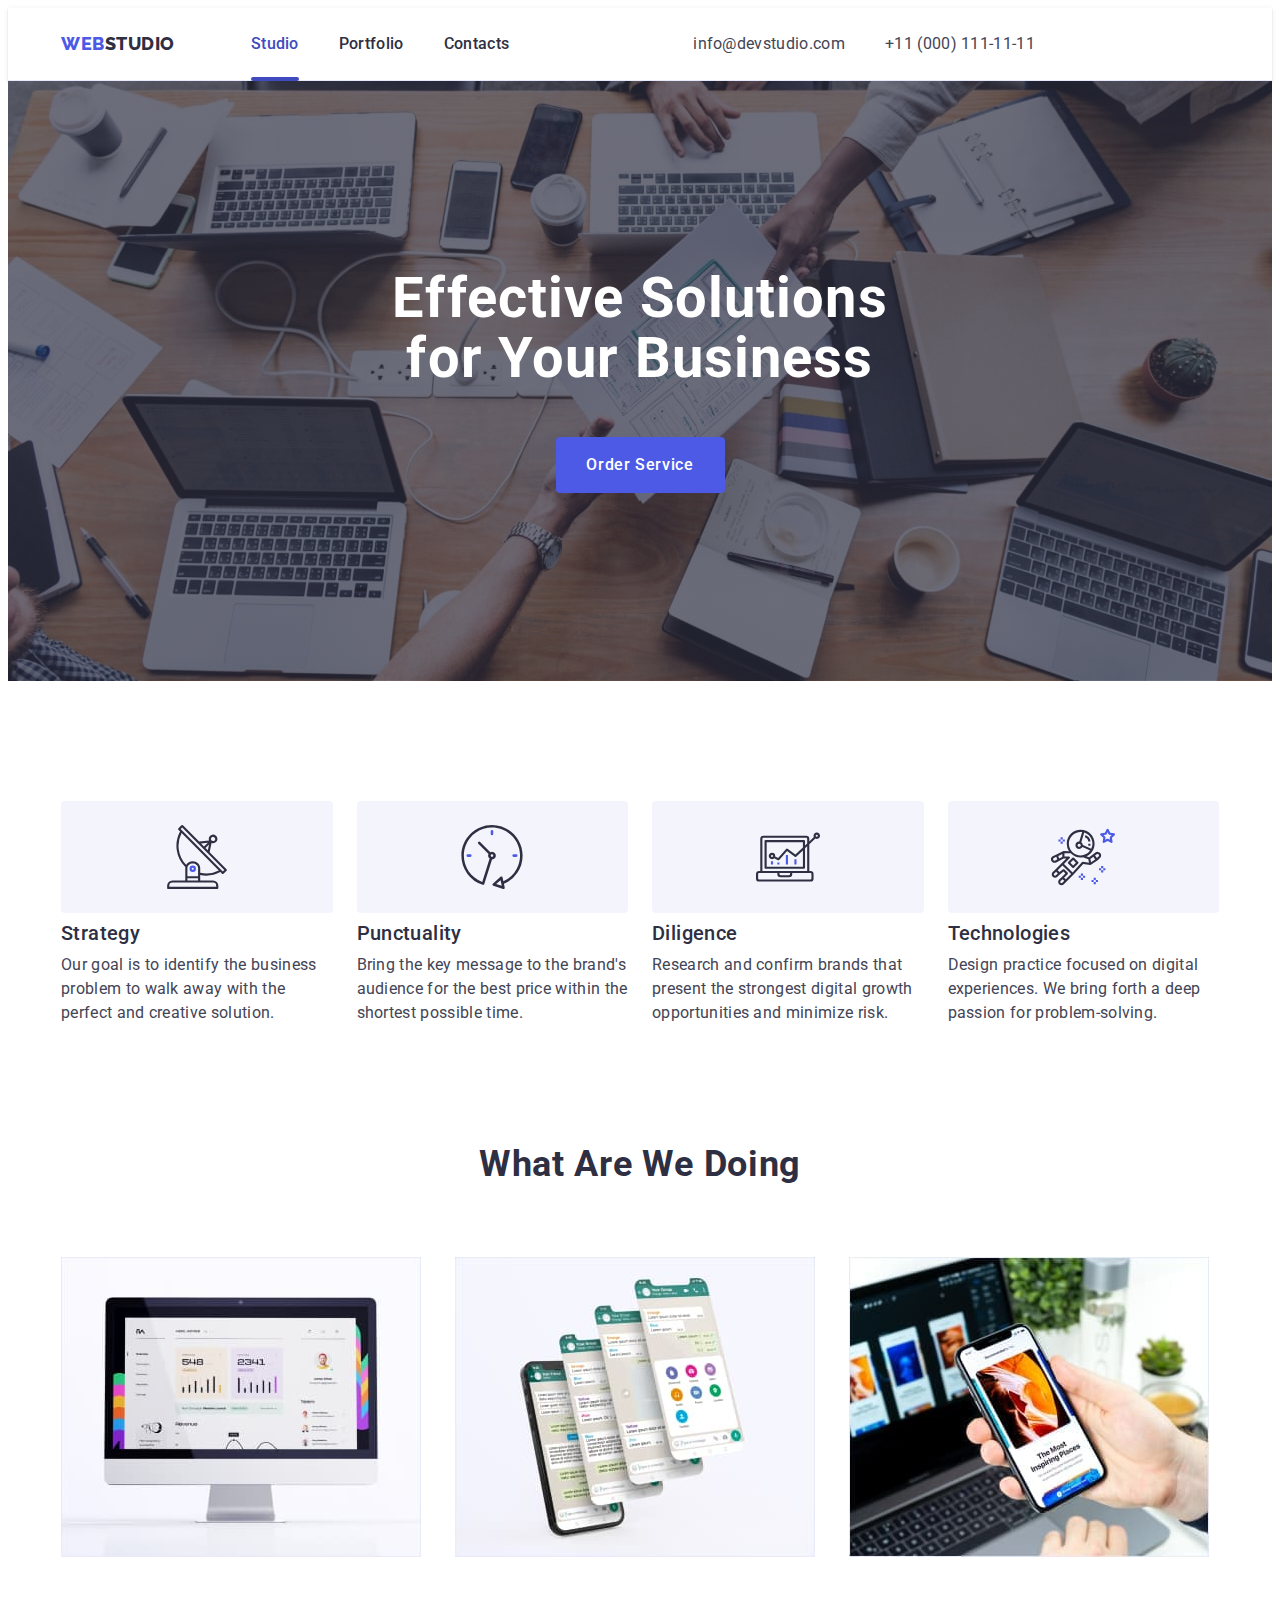
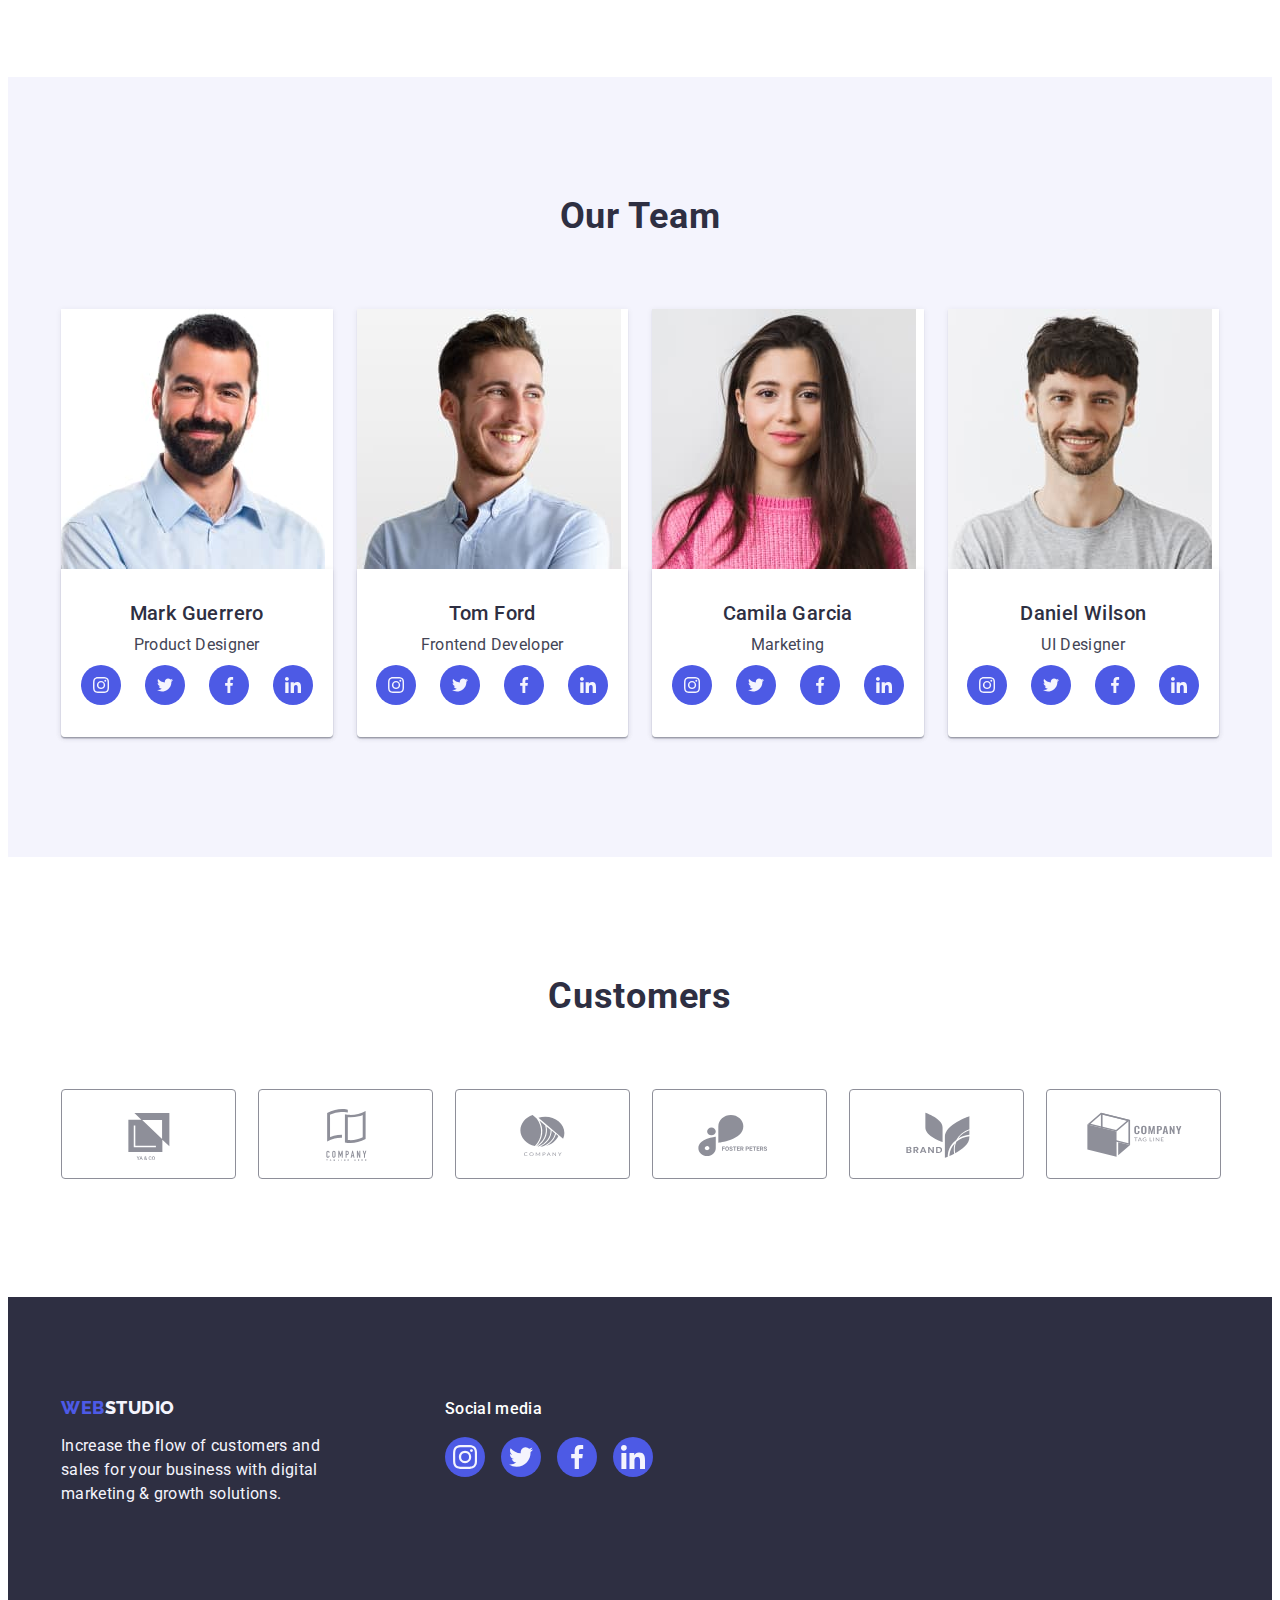
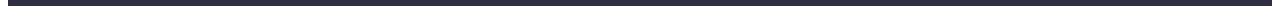
==== commit 8496a275: "1500" ====
--- a/index.html
+++ b/index.html
@@ -134,7 +134,7 @@
                     <li class="member avatar"><img src="./images/foto-1.jpg" alt="Product Designer" width="264">
                         <div class="card">
                             <h3 class="points indent center">Mark Guerrero</h3>
-                            <p class="point-text center">Product Designer</p>
+                            <p class="point-text indent center">Product Designer</p>
                             <ul class="list social-media">
                                 <li class="social-media-ellipse"><a class="ellipse link" href="" aria-label="instagram"
                                         target="_blank" rel="nooppener no-referrer"><svg class="icon-color" width="16"
@@ -162,7 +162,7 @@
                     <li class="member  avatar"><img src="./images/foto-2.jpg" alt="Frontend Developer" width="264">
                         <div class="card">
                             <h3 class="points indent center">Tom Ford</h3>
-                            <p class="point-text center">Frontend Developer</p>
+                            <p class="point-text indent center">Frontend Developer</p>
                             <ul class="list social-media">
                                 <li class="social-media-ellipse"><a class="ellipse link" href="" aria-label="instagram"
                                         target="_blank" rel="nooppener no-referrer"><svg class="icon-color" width="16"
@@ -190,7 +190,7 @@
                     <li class="member  avatar"><img src="./images/foto-3.jpg" alt="Marketing" width="264">
                         <div class="card">
                             <h3 class="points indent center">Camila Garcia</h3>
-                            <p class="point-text center">Marketing</p>
+                            <p class="point-text indent center">Marketing</p>
                             <ul class="list social-media">
                                 <li class="social-media-ellipse"><a class="ellipse link" href="" aria-label="instagram"
                                         target="_blank" rel="nooppener no-referrer"><svg class="icon-color" width="16"
@@ -219,7 +219,7 @@
                     <li class="member  avatar"><img src="./images/foto-4.jpg" alt="UI Designer" width="264">
                         <div class="card">
                             <h3 class="points indent center">Daniel Wilson</h3>
-                            <p class="point-text center">UI Designer</p>
+                            <p class="point-text indent center">UI Designer</p>
                             <ul class="list social-media">
                                 <li class="social-media-ellipse"><a class="ellipse link" href="" aria-label="instagram"
                                         target="_blank" rel="nooppener no-referrer"><svg class="icon-color" width="16"
--- a/css/style.css
+++ b/css/style.css
@@ -105,7 +105,7 @@
                         gap: 40px;
                  }
          .contacts-content {
-            margin: 0 auto;
+            margin: auto;
                  }
                  .inline {
                     display: flex;
@@ -153,7 +153,7 @@
  }
  
  .bttn {
-max-width: 169px;
+min-width: 169px;
 display: block;
 height: 56px;
 border: none;
@@ -332,8 +332,6 @@
 }
 .emblem-svg {
     fill: var(--lightslate, #8E8F99);
-padding: 16px 32px;
-    transition: fill 250ms cubic-bezier(0.4, 0, 0.2, 1);
     transition: border-color 250ms cubic-bezier(0.4, 0, 0.2, 1),
         color 250ms cubic-bezier(0.4, 0, 0.2, 1);
 }
@@ -376,12 +374,6 @@
     margin-right: 120px;
 }
 
-
-.social-media-list {
-    display: flex;
-    gap: 16px;
-   
-}
 .mark {
     display: inline-block;
     margin-bottom: 16px;
@@ -400,6 +392,11 @@
 }
 .logo-cont {
     margin-right: 120px;
+}
+.social-media-list {
+    display: flex;
+    gap: 16px;
+
 }
 .social-media-paragraph {
 margin-bottom: 16px;
